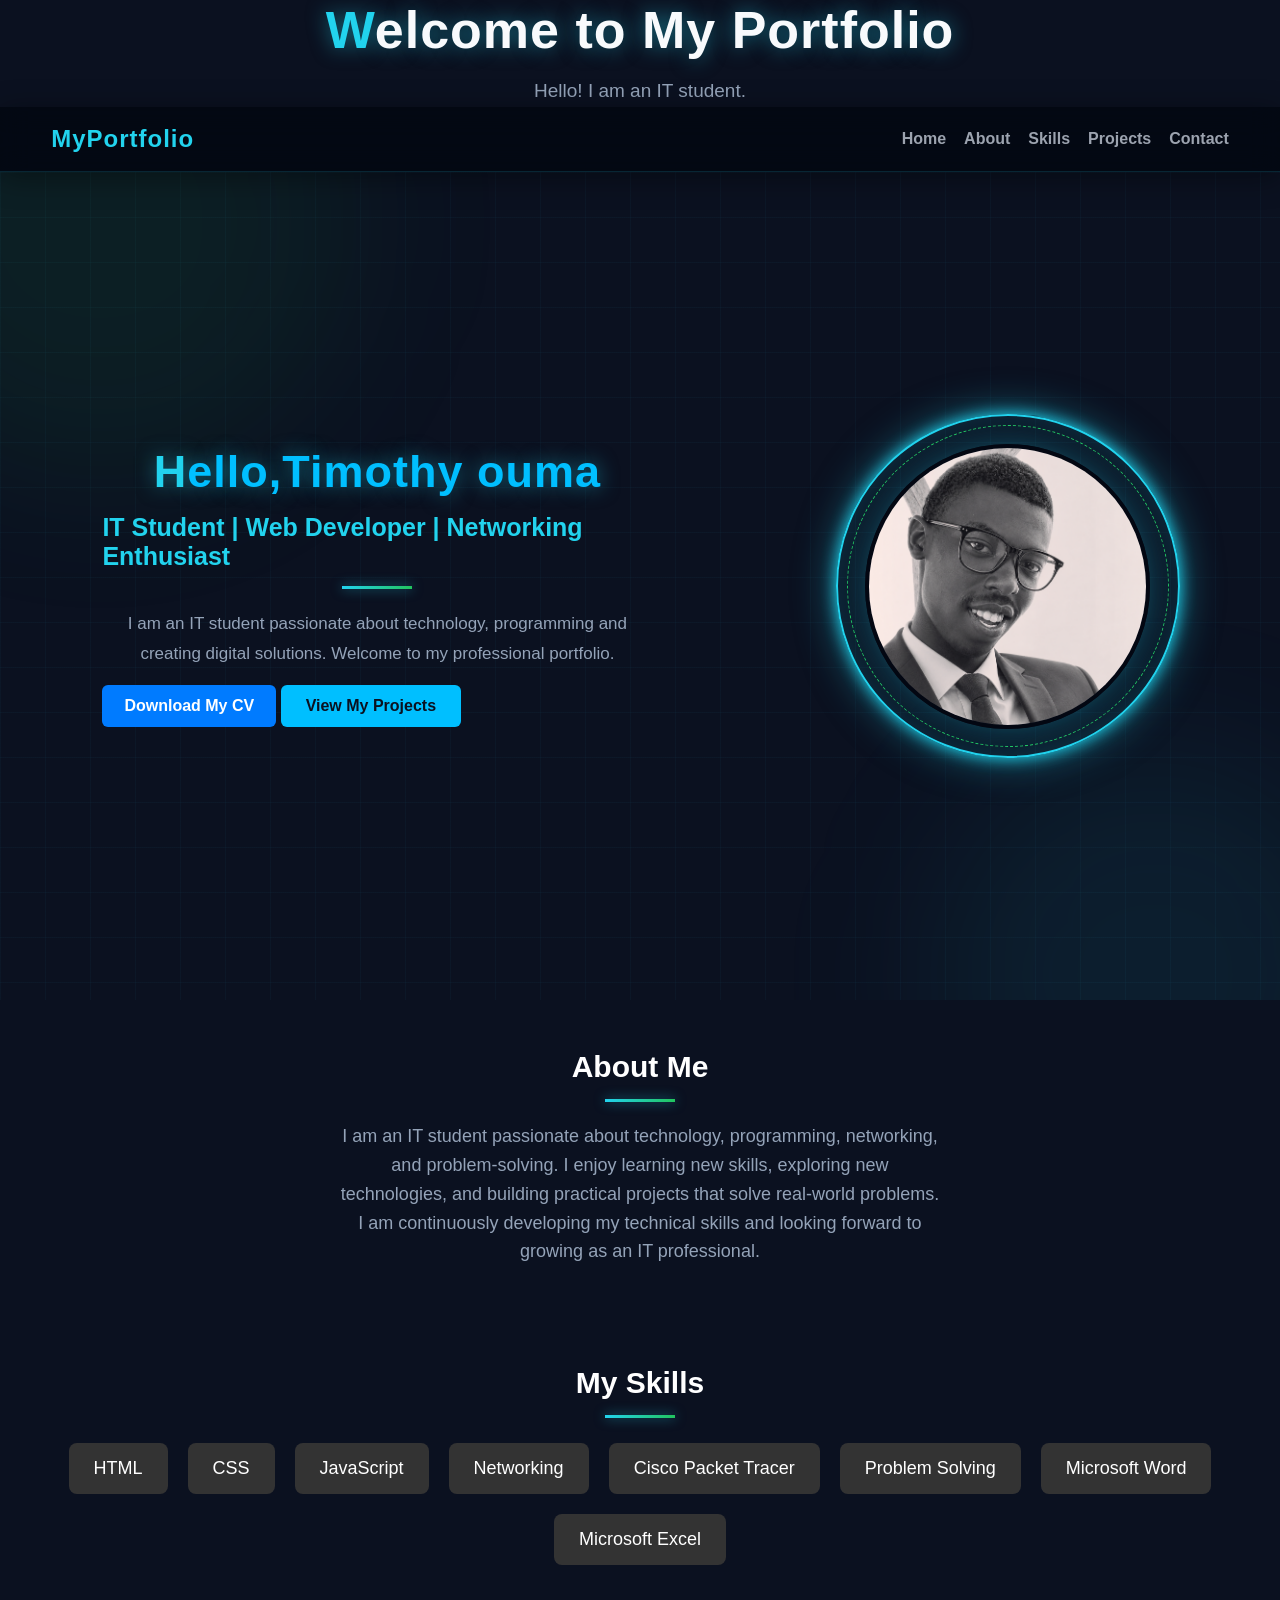
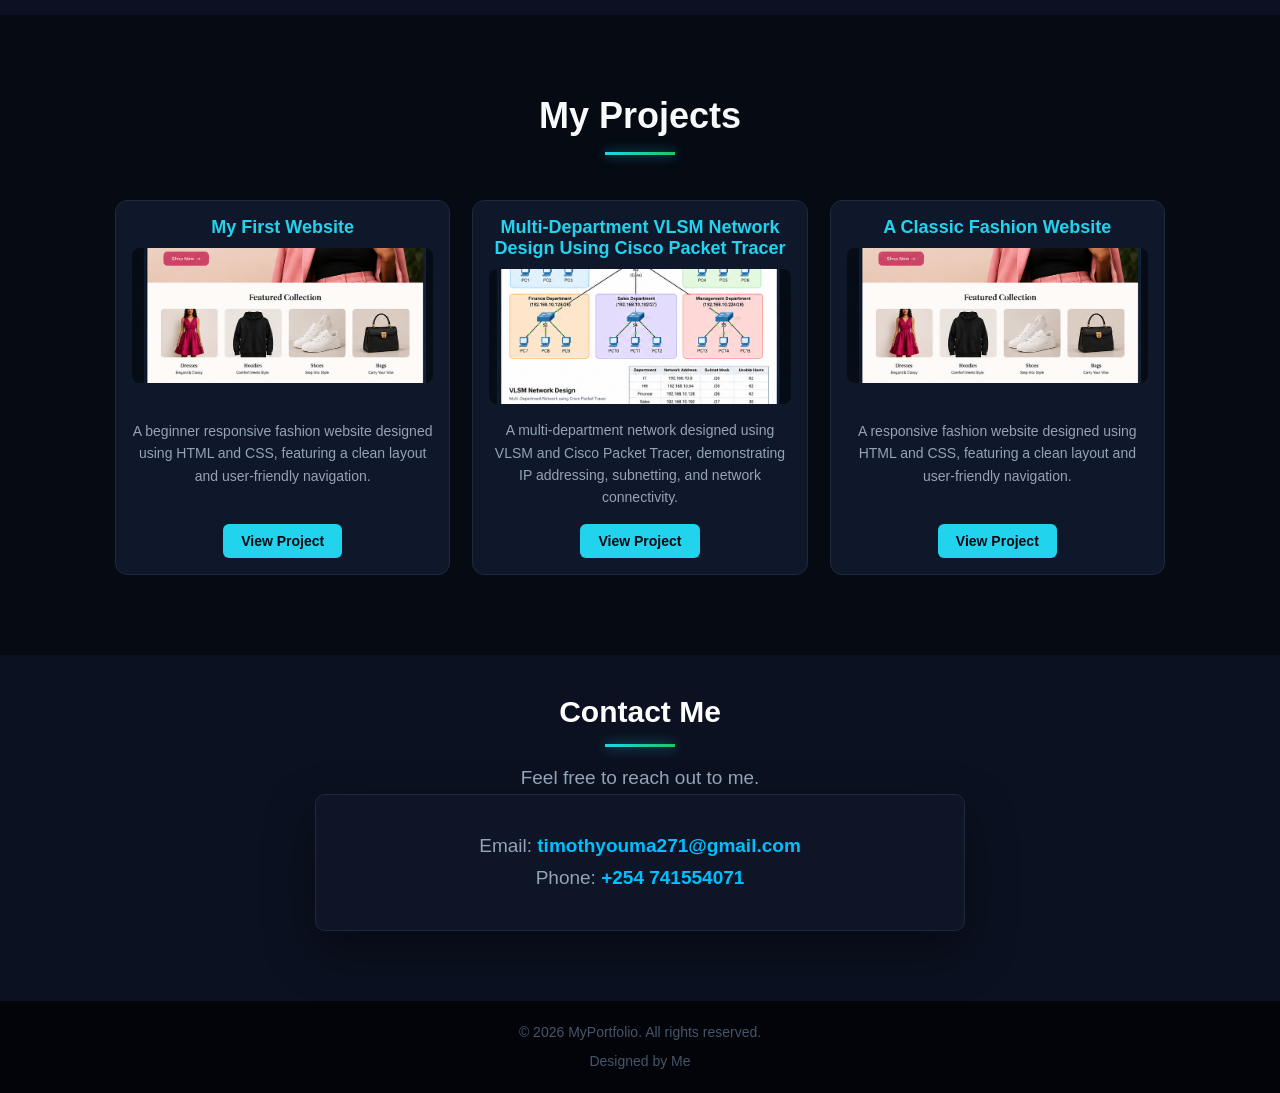
==== index.html @ 2b0a274b "Initial portfolio website" ====
<!DOCTYPE html>
<html lang="en">
<head>
    <meta charset="UTF-8">
    <meta name="viewport" content="width=device-width, initial-scale=1.0">
    <title>My IT Portfolio</title>
    <link rel="stylesheet" href="style.css">
</head>
<body>

    <h1>Welcome to My Portfolio</h1>
    <p>Hello! I am an IT student.</p>
   <body>
    <nav>
    <h2 class="logo">MyPortfolio</h2>


    <ul>
        <li><a href="#home">Home</a></li>
        <li><a href="#about">About</a></li>
        <li><a href="#skills">Skills</a></li>
        <li><a href="#projects">Projects</a></li>
        <li><a href="#contact">Contact</a></li>

    </ul>
</nav>
    <!-- Hero Section -->
    <section class="hero">
        <!-- Introduction -->
        <div class="hero-content">
            <h1>Hello,Timothy ouma </h1>
            <h2>IT Student | Web Developer | Networking Enthusiast </h2>
        
            <p>
                I am an IT student passionate about technology,
                programming and creating digital solutions.
                Welcome to my professional portfolio.
            </p>
            <a href="documents/my-cv.pdf.pdf" download="Timothy-Ouma-CV.pdf" class="cv-button"target="_blank">
    Download My CV
</a>
            <a href="#projects" class="btn">
                View My Projects
            </a>
        </div>
        <!-- Profile Photo -->
        <div class="hero-image">
            <img src="images\file_00000000b02472439d259e1b791b7299.png" alt="My Profile Photo">
        </div>
    </section>
<section id="about">
    <h2>About Me</h2>
    <p>
        I am an IT student passionate about technology, programming,
    networking, and problem-solving. I enjoy learning new skills,
    exploring new technologies, and building practical projects
    that solve real-world problems. I am continuously developing
    my technical skills and looking forward to growing as an IT professional. 
    </p>
</section>
<section id="skills">
    <h2>My Skills</h2>
    <div class="skills-container">
        <div class="skill">HTML</div>
        <div class="skill">CSS</div>
        <div class="skill">JavaScript</div>
        <div class="skill">Networking</div>
        <div class="skill">Cisco Packet Tracer</div>
        <div class="skill">Problem Solving</div>
        <div class="skill">Microsoft Word</div>
        <div class="skill">Microsoft Excel</div>
        
    </div>
</section>
<section id="projects">

    <h2>My Projects</h2>

    <div class="projects-container">

        <!-- Project 1 -->
        <div class="project-card">

            <h3>My First Website</h3>

            <img src="images\fashion_website_thumbnail.png"
                 alt="Fashion Website">

            <p>
                A beginner responsive fashion website designed using HTML
                and CSS, featuring a clean layout and user-friendly navigation.
            </p>

            <a href="fashion.html"
               class="project-button"
               target="_blank">
                View Project
            </a>

        </div>


        <!-- Project 2 -->
        <div class="project-card">

            <h3>Multi-Department VLSM Network Design Using Cisco Packet Tracer</h3>

            <img src="images\vlsm_network_thumbnail.png"
                 alt="VLSM Network Design">

            <p>
                A multi-department network designed using VLSM and Cisco
                Packet Tracer, demonstrating IP addressing, subnetting,
                and network connectivity.
            </p>

            <a href="projects\VLSM Network Design.pdf"
               class="project-button"
               target="_blank">
                View Project
            </a>

        </div>


        <!-- Project 3 -->
        <div class="project-card">

            <h3>A Classic Fashion Website</h3>

            <img src="images\fashion_website_thumbnail.png"
                 alt="Classic Fashion Website">

            <p>
                A responsive fashion website designed using HTML and CSS,
                featuring a clean layout and user-friendly navigation.
            </p>

            <a href="projects\fashion renovated.html"
               class="project-button"
               target="_blank">
                View Project
            </a>

        </div>

    </div>

</section>
<section id="contact">
    <h2>Contact Me</h2>
    <p>Feel free to reach out to me.</p>    
<div class="contact-info">
    <p>
        Email:
        <a href="mailto:timothyouma271@gmail.com">
            timothyouma271@gmail.com
        </a>
    </p>
    <p>
        Phone:
        <a href="tel:+254741554071">
            +254 741554071
        </a>
    </p>
</div>
</section>
<footer>
    <p>&copy; 2026 MyPortfolio. All rights reserved.</p>
    <p>Designed by Me</p>
</footer>
</body>
<script src="script.js"> 
</script>
</html>
---- style.css ----
* {
    margin: 0;
    padding: 0;
    box-sizing: border-box;
    scroll-behavior: smooth;
}
body {
    background-color: #0b1120;
    color: white;
    font-family: Arial, sans-serif;
    margin: 0;
}
h1 {
    font-size: 52px;
    color: #f8fafc;
    text-align: center;
    margin-bottom: 15px;
    letter-spacing: 1px;
    text-shadow: 0 0 20px rgba(34, 211, 238, 0.5);
}

h1::first-letter {
    color: #22d3ee;
}

p {
    font-size: 19px;
    color: #94a3b8;
    text-align: center;
    margin: auto;
    line-height: 1.7;
}
/*section*/
.section {
    padding:
        110px 8%;
}


.section h2 {
    text-align: center;

    font-size: 38px;

    color: #f8fafc;

    margin-bottom: 55px;

    letter-spacing: 1px;
}


/* Neon line underneath section titles */

section h2::after {
    content: "";

    display: block;

    width: 70px;

    height: 3px;

    margin:
        15px auto 0;

    background:
        linear-gradient(
            90deg,
            #22d3ee,
            #22c55e
        );

    box-shadow:
        0 0 12px
        rgba(34, 211, 238, 0.6);
}
#home,
#about,
#skills,
#projects,
#contact {
    scroll-margin-top: 100px;
}

/* Hero section layout */
.hero {
    min-height: 92vh;

    padding: 80px 8%;

    display: flex;

    justify-content: space-between;

    align-items: center;

    gap: 70px;

    position: relative;

    overflow: hidden;

    background-image:

        linear-gradient(
            rgba(34, 211, 238, 0.035) 1px,
            transparent 1px
        ),

        linear-gradient(
            90deg,
            rgba(34, 211, 238, 0.035) 1px,
            transparent 1px
        );

    background-size: 45px 45px;
}

   .hero::before {
    content: "";

    position: absolute;

    width: 500px;

    height: 500px;

    border-radius: 50%;

    background:
        rgba(34, 197, 94, 0.08);

    filter: blur(80px);

    top: -200px;

    left: -150px;
}
.hero::after {
    content: "";

    position: absolute;

    width: 450px;

    height: 450px;

    border-radius: 50%;

    background:
        rgba(34, 211, 238, 0.07);

    filter: blur(80px);

    bottom: -200px;

    right: -100px;
}


/* Introduction */
.hero-content {
    max-width: 550px;
    position:relative;
    z-index: 2;

    animation:
        terminalEntry 1s ease;
}

/* Main heading */
.hero-content h1 {
    font-size: 45px;
    color: #00bfff;
}

/* Subheading */
.hero-content h2 {
     color: #22d3ee;
    font-size: 25px;
    margin-bottom: 20px;
}

/* Paragraph */
.hero-content p {
    font-size: 17px;
    line-height: 1.8;
    color:  #94a3b8;;
}

/* Projects button */
.btn {
    display: inline-block;
    background-color: #00bfff;
    color: #0b1120;
    padding: 12px 25px;
    text-decoration: none;
    border-radius: 6px;
    margin-top: 15px;
    font-weight: bold;
}

/* Button hover effect */
.btn:hover {
    background-color: white;
}

/* Photo container */

.hero-image {

    position: relative;

    width: 340px;

    height: 340px;

    display: flex;

    justify-content: center;

    align-items: center;

    z-index: 2;

    animation:
        cyberFloat 4s ease-in-out infinite;
}



.hero-image::before {
    content: "";

    position: absolute;

    width: 340px;

    height: 340px;

    border-radius: 50%;

    border:
        2px solid #22d3ee;

    box-shadow:

        0 0 15px #22d3ee,

        0 0 40px
        rgba(34, 211, 238, 0.5),

        inset 0 0 30px
        rgba(34, 211, 238, 0.2);

    animation:
        neonPulse 3s ease-in-out infinite;
}


/* Rotating green ring */

.hero-image::after {
    content: "";

    position: absolute;

    width: 320px;

    height: 320px;

    border-radius: 50%;

    border:
        1px dashed #22c55e;

    animation:
        rotateCyber 12s linear infinite;
}
.hero-image img {

    width: 285px;

    height: 285px;

    object-fit: cover;

    border-radius: 50%;

    position: relative;

    z-index: 3;

    border:
        4px solid #030712;

    box-shadow:

        0 0 30px
        rgba(34, 211, 238, 0.35);
}
#about {
    padding: 50px;
    text-align: center;
    color: white;
}

#about h2 {
    font-size: 30px;
    margin-bottom: 20px;
}

#about p {
    font-size: 18px;
    line-height: 1.6;
    max-width: 600px;
    margin: auto;
}
/* Skills Section */
#skills {
    padding: 50px;
    text-align: center;
    color: white;
}
#skills h2 {
    font-size: 30px;
    margin-bottom: 25px;
}
.skills-container {
    display: flex;
    justify-content: center;
    gap: 20px;
    flex-wrap: wrap;
}
.skill {
    background-color: #333;
    padding: 15px 25px;
    border-radius: 8px;
    font-size: 18px;
    transition: transform 0.3s ease, box-shadow 0.3s ease;
cursor: pointer;
}
.skill:hover {
    transform: translateY(-5px) scale(1.05);
    box-shadow: 0 6px 15px rgba(0, 0, 0, 0.2);
}
/* Projects Section */
/* =========================
   PROJECTS SECTION
========================= */

#projects {
    padding: 80px 5%;
    text-align: center;
    color: white;
    background: #050a13;
}

#projects h2 {
    font-size: 36px;
    margin-bottom: 45px;
    color: #f8fafc;
}

/* THREE CARDS ON ONE LINE */
.projects-container {
    width: 100%;
    max-width: 1050px;
    margin: 0 auto;

    display: grid;
    grid-template-columns: repeat(3, minmax(0, 1fr));
    gap: 22px;
}

/* =========================
   PROJECT CARD
========================= */

.project-card {
    width: 100%;
    background: #0f172a;

    border: 1px solid #1e293b;
    border-radius: 12px;

    padding: 16px;

    display: flex;
    flex-direction: column;

    min-height: 330px;

    transition: 0.3s ease;
}

/* Hover effect */

.project-card:hover {
    transform: translateY(-8px);

    border-color: #22d3ee;

    box-shadow:
        0 10px 30px rgba(0, 0, 0, 0.5),
        0 0 20px rgba(34, 211, 238, 0.15);
}

/* =========================
   PROJECT IMAGE
========================= */

.project-card img {
    width: 100%;
    height: 135px;

    object-fit: cover;

    border-radius: 8px;

    margin-bottom: 15px;

    transition: 0.4s ease;
}

.project-card:hover img {
    transform: scale(1.03);
}

/* =========================
   PROJECT TITLE
========================= */

.project-card h3 {
    font-size: 18px;
    color: #22d3ee;

    margin-bottom: 10px;
}

/* =========================
   PROJECT DESCRIPTION
========================= */

.project-card p {
    color: #94a3b8;

    font-size: 14px;
    line-height: 1.6;

    margin-bottom: 15px;
}

/* =========================
   PROJECT BUTTON
========================= */

.project-card .project-button {
    margin-top: auto;

    align-self: center;

    padding: 9px 18px;

    background: #22d3ee;
    color: #030712;

    border-radius: 6px;

    text-decoration: none;

    font-size: 14px;
    font-weight: 700;

    transition: 0.3s ease;
}

.project-card .project-button:hover {
    background: #67e8f9;

    transform: translateY(-3px);

    box-shadow: 0 0 18px rgba(34, 211, 238, 0.4);
}

/* Navigation bar */
nav {
    position: sticky;
    top: 0;
    z-index: 1000;
    width: 100%;
    padding: 18px 4%;

    display: flex;
    justify-content: space-between;
    align-items: center;

    background: rgba(3, 7, 18, 0.88);
    backdrop-filter: blur(14px);
    border-bottom: 1px solid rgba(34, 211, 238, 0.15);
    box-shadow: 0 5px 30px rgba(0, 0, 0, 0.4);
}
.logo {
     font-size: 24px;

    font-weight: 800;

    letter-spacing: 1px;

    color: #22d3ee;
}
nav ul {
    display: flex;
    list-style: none;
    gap: 18px;
    margin: 0;
    padding: 0;
    flex-wrap: wrap;
}
nav ul li a {
    position: relative;

    color: #9ca3af;

    text-decoration: none;

    font-weight: 600;

    transition: 0.3s ease;
    white-space: nowrap;
}
nav ul li a:hover {
    color: #22d3ee;

    text-shadow:
        0 0 10px rgba(34, 211, 238, 0.5);
            
}
nav ul li a::after {
    content: "";

    position: absolute;

    left: 50%;

    bottom: -8px;

    width: 0;

    height: 2px;

    background: #22d3ee;

    transform: translateX(-50%);

    box-shadow:
        0 0 10px #22d3ee;

    transition: 0.3s ease;
}


nav ul li a:hover::after {
    width: 100%;
}

/* Contact Section */
#contact {
    padding: 40px 20px;
    text-align: center;
    color: white;
}

#contact h2 {
    font-size: 30px;
    margin-bottom: 15px;
}
.contact-info a {
    color: #00bfff;
    text-decoration: none;
    font-weight: 600;

    transition: 0.3s ease;
}
.contact-info {
    max-width: 650px;

    margin: auto;

    padding: 35px;

    background:
        rgba(15, 23, 42, 0.75);

    border:
        1px solid #1e293b;

    border-radius: 10px;

    box-shadow:
        0 20px 50px
        rgba(0, 0, 0, 0.4);
}


.contact-info a:hover {
    text-decoration: underline;
}
/* Footer */
footer {
    background-color:  #02040a;
    color: white;
    text-align: center;
    padding: 15px;
    margin-top: 30px;
}

footer p {
    margin: 5px;
    font-size: 14px;
    color: #475569;
}

/* TABLETS */
@media screen and (max-width: 768px) {

    /* Hero section */
    #home {
        flex-direction: column;
        text-align: center;
        padding: 40px 20px;
    }

    /* Project cards */
    .projects-container {
        flex-wrap: wrap;
        justify-content: center;
    }

    /* Sections */
    #about,
    #skills,
    #projects {
        padding: 35px 20px;
    }

}

/* PHONES */
@media screen and (max-width: 480px) {

    /* Navigation */
    nav {
        padding: 10px;
    }

    nav ul {
        gap: 10px;
        flex-wrap: wrap;
        justify-content: center;
    }

    nav ul li a {
        font-size: 13px;
    }

    /* Logo */
    .logo {
        font-size: 20px;
    }

    /* Hero image */
    #home img {
        width: 160px;
        height: 160px;
    }

    /* Headings */
    h2 {
        font-size: 24px;
    }

    /* Project cards */
    .projects-container {
        flex-direction: column;
        align-items: center;
    }

    .project-card {
        width: 100%;
        max-width: 320px;
    }

    /* Skills */
    .skills-container {
        gap: 10px;
    }

    .skill {
        font-size: 14px;
        padding: 10px 15px;
    }

    /* Section spacing */
    #about,
    #skills,
    #projects,
    #contact {
        padding: 30px 15px;
    }
    .project-card img {
    height: 160px;
}
}
#contactBtn {
    background-color: #00bfff;
    color: white;
    padding: 12px 25px;
    border: none;
    border-radius: 5px;
    font-size: 16px;
    cursor: pointer;
}

#contactBtn:hover {
    background-color: #008ecc;
}
.cv-button {
    display: inline-block;
    margin-top: 15px;
    padding: 12px 22px;
    background-color: #007bff;
    color: white;
    text-decoration: none;
    border-radius: 6px;
    font-weight: bold;
    transition: 0.3s;
}

.cv-button:hover {
    background-color: #0056b3;
    transform: translateY(-2px);
}
.project-button {
    display: inline-block;
    margin-top: 10px;
    padding: 8px 16px;
    background-color: #007bff;
    color: white;
    text-decoration: none;
    border-radius: 5px;
    font-weight: bold;
}

.project-button:hover {
    background-color: #0056b3;
}

/* Hero entrance */

@keyframes terminalEntry {

    from {
        opacity: 0;

        transform:
            translateX(-50px);
    }

    to {
        opacity: 1;

        transform:
            translateX(0);
    }
}


/* Floating profile */

@keyframes cyberFloat {

    0%,
    100% {
        transform:
            translateY(0);
    }

    50% {
        transform:
            translateY(-18px);
    }
}


/* Glowing ring pulse */

@keyframes neonPulse {

    0%,
    100% {
        box-shadow:

            0 0 15px #eedd22,

            0 0 40px
            rgba(34, 211, 238, 0.35);
    }

    50% {
        box-shadow:

            0 0 25px #22d3ee,

            0 0 65px
            rgba(34, 211, 238, 0.55);
    }
}


/* Rotating green ring */

@keyframes rotateCyber {

    from {
        transform:
            rotate(0deg);
    }

    to {
        transform:
            rotate(360deg);
    }
}
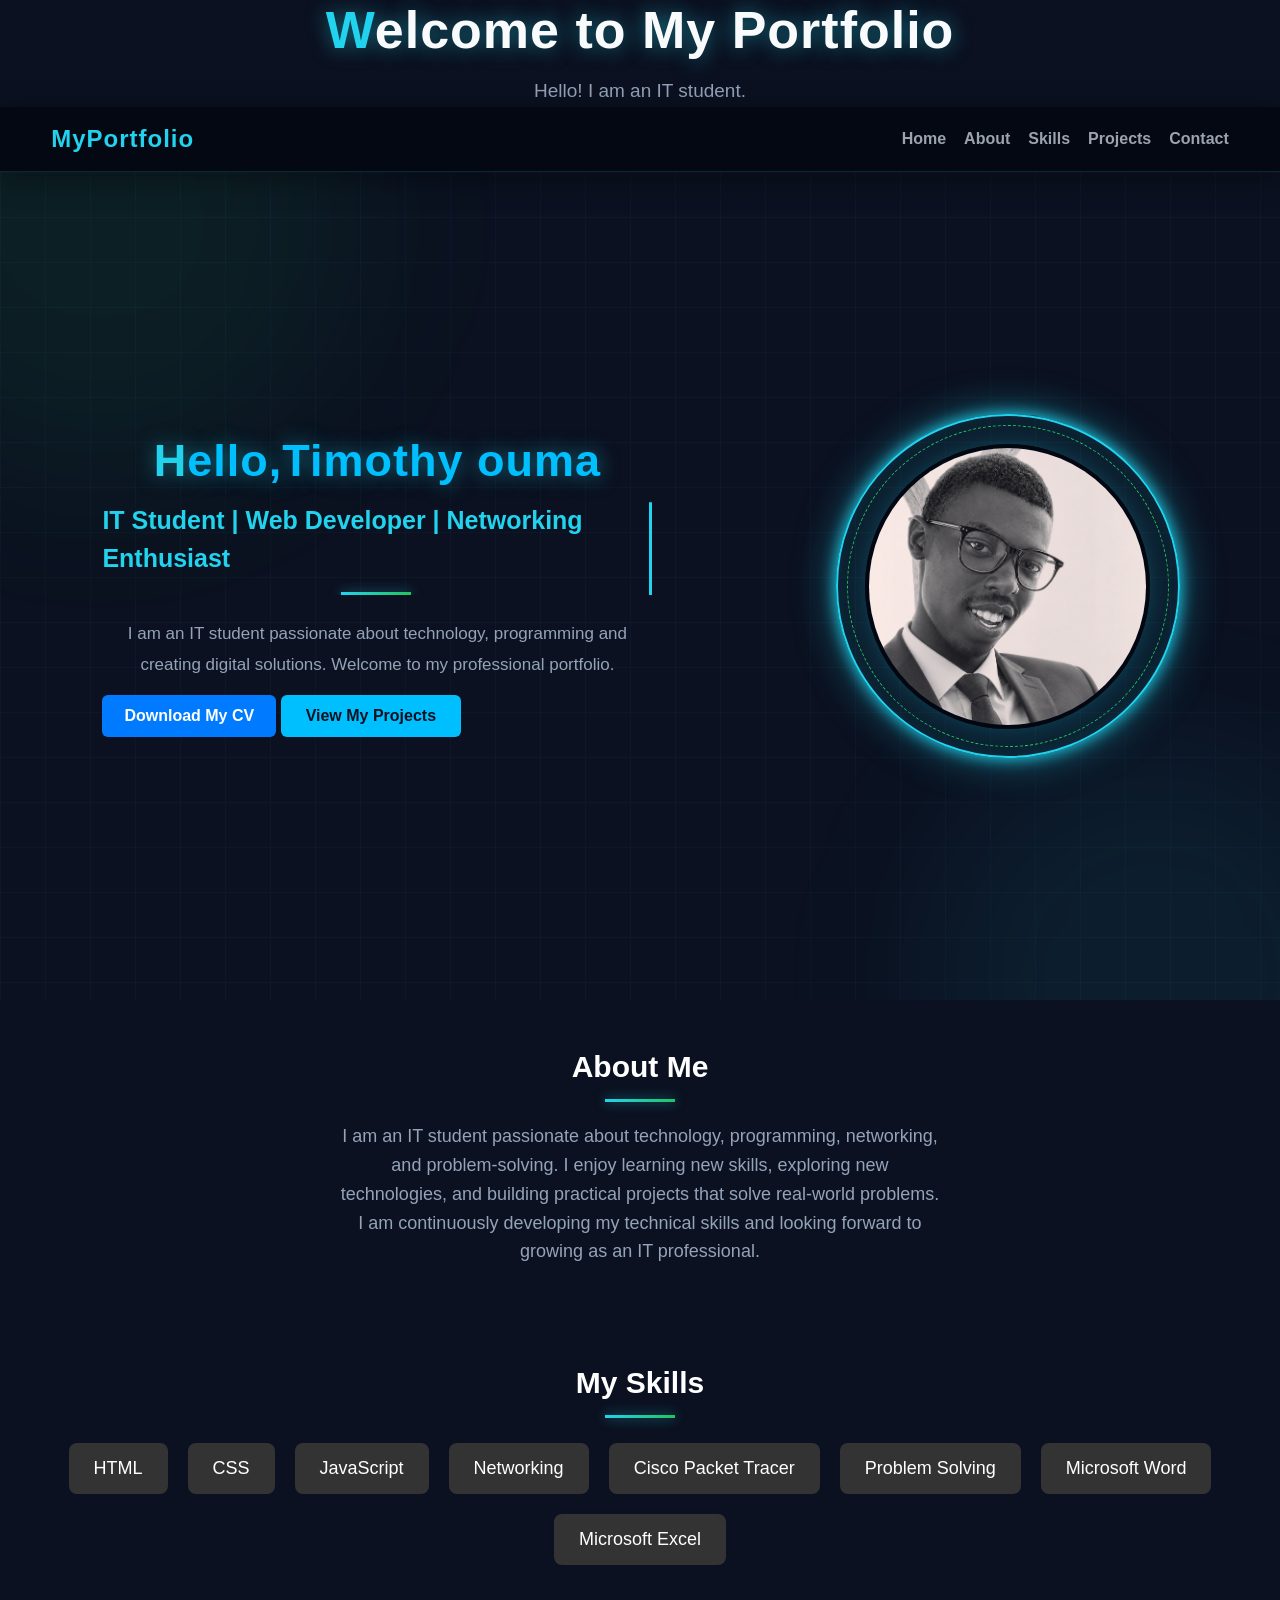
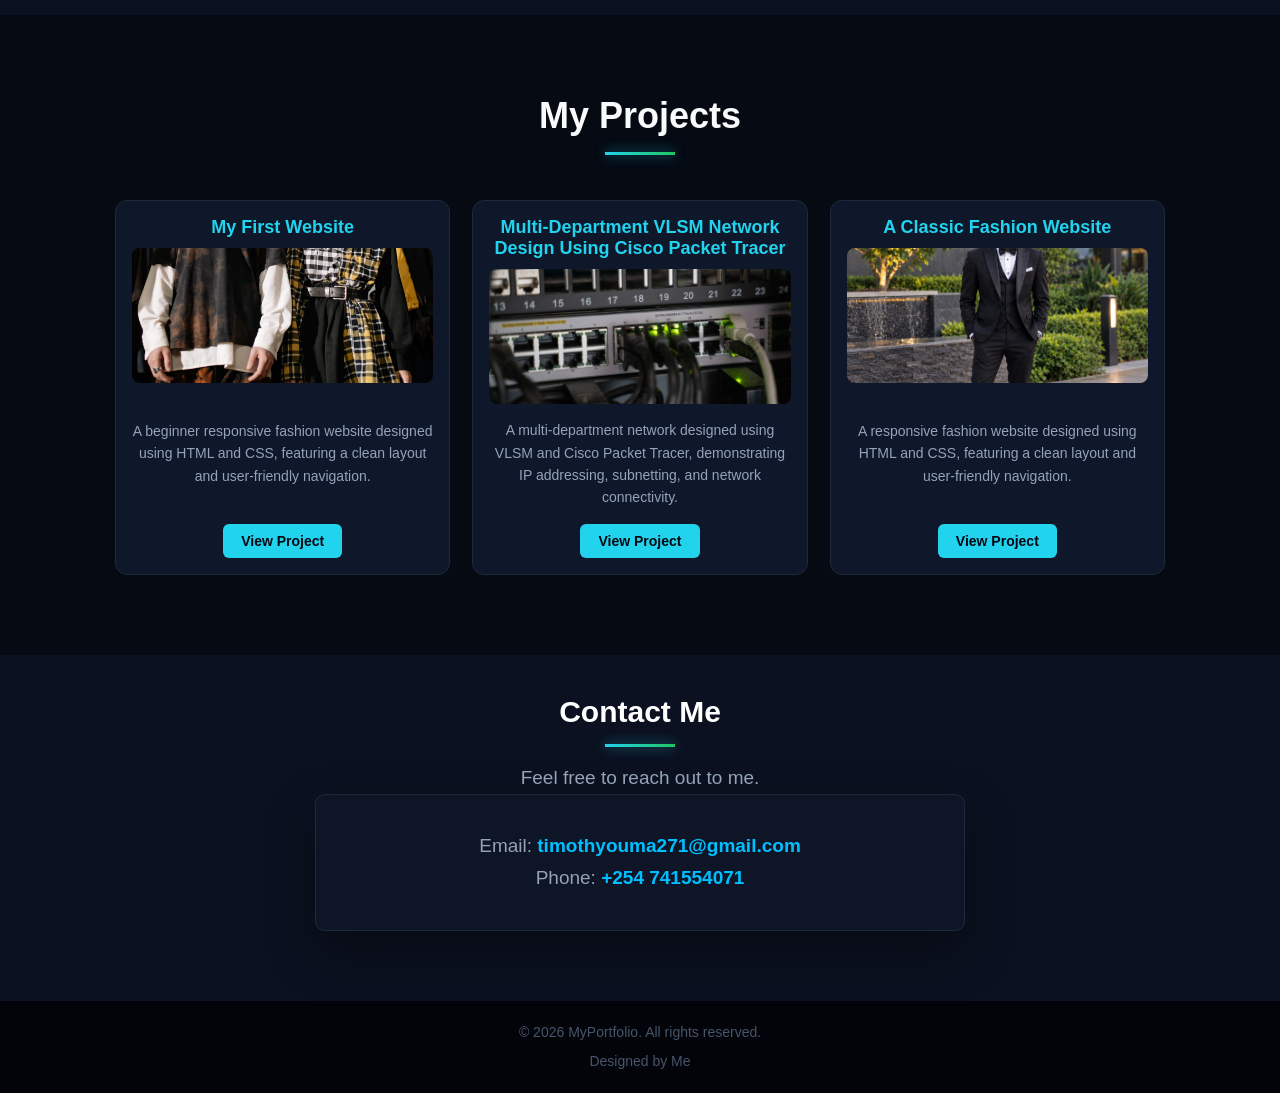
==== commit a1b0f3a9: "Update portfolio" ====
--- a/index.html
+++ b/index.html
@@ -29,14 +29,14 @@
         <!-- Introduction -->
         <div class="hero-content">
             <h1>Hello,Timothy ouma </h1>
-            <h2>IT Student | Web Developer | Networking Enthusiast </h2>
+            <h2 class="typing-text">IT Student | Web Developer | Networking Enthusiast </h2>
         
             <p>
                 I am an IT student passionate about technology,
                 programming and creating digital solutions.
                 Welcome to my professional portfolio.
             </p>
-            <a href="documents/my-cv.pdf.pdf" download="Timothy-Ouma-CV.pdf" class="cv-button"target="_blank">
+            <a href="documents\my-cv.pdf" download="Timothy-Ouma-CV.pdf" class="cv-button"target="_blank">
     Download My CV
 </a>
             <a href="#projects" class="btn">
@@ -83,7 +83,7 @@
 
             <h3>My First Website</h3>
 
-            <img src="images\fashion_website_thumbnail.png"
+            <img src="images\fashion  p.jpeg"
                  alt="Fashion Website">
 
             <p>
@@ -105,7 +105,7 @@
 
             <h3>Multi-Department VLSM Network Design Using Cisco Packet Tracer</h3>
 
-            <img src="images\vlsm_network_thumbnail.png"
+            <img src="images\nertwoking .jpeg"
                  alt="VLSM Network Design">
 
             <p>
@@ -128,7 +128,7 @@
 
             <h3>A Classic Fashion Website</h3>
 
-            <img src="images\fashion_website_thumbnail.png"
+            <img src="images\tim tuxedo.png"
                  alt="Classic Fashion Website">
 
             <p>
--- a/style.css
+++ b/style.css
@@ -621,97 +621,415 @@
     font-size: 14px;
     color: #475569;
 }
-
-/* TABLETS */
-@media screen and (max-width: 768px) {
-
-    /* Hero section */
-    #home {
+/* =====================================================
+   TABLET RESPONSIVE DESIGN
+   Screens: 769px - 1024px
+   ===================================================== */
+
+@media (max-width: 1024px) {
+
+    /* NAVIGATION */
+    nav {
+        padding: 16px 5%;
+    }
+
+    nav ul {
+        gap: 20px;
+    }
+
+    nav ul li a {
+        font-size: 15px;
+    }
+
+    /* HERO */
+    .hero {
+        padding: 70px 5%;
+        gap: 40px;
+    }
+
+    .hero-content {
+        max-width: 560px;
+    }
+
+    .hero-content h1 {
+        font-size: clamp(40px, 6vw, 60px);
+    }
+
+    .hero-content h2 {
+        font-size: 19px;
+    }
+
+    .hero-content p {
+        font-size: 17px;
+    }
+
+    /* PROFILE IMAGE */
+    .hero-image {
+        width: 300px;
+        height: 300px;
+        flex-shrink: 0;
+    }
+
+    .hero-image::before {
+        width: 300px;
+        height: 300px;
+    }
+
+    .hero-image::after {
+        width: 280px;
+        height: 280px;
+    }
+
+    .hero-image img {
+        width: 250px;
+        height: 250px;
+    }
+
+    /* GENERAL SECTIONS */
+    section {
+        padding: 90px 5%;
+    }
+
+    section h2 {
+        font-size: 34px;
+    }
+
+    /* SKILLS */
+    .skills-container {
+        grid-template-columns: repeat(2, 1fr);
+        gap: 18px;
+    }
+
+    /* PROJECTS */
+    .projects-container {
+        grid-template-columns: repeat(2, minmax(0, 1fr));
+        gap: 20px;
+    }
+
+    .project-card {
+        min-height: 330px;
+    }
+
+    /* CONTACT */
+    .contact-info {
+        max-width: 600px;
+    }
+}
+
+
+/* 
+   MOBILE RESPONSIVE DESIGN
+   Screens: 768px and below
+   */
+
+@media (max-width: 768px) {
+
+    /* NAVIGATION */
+    nav {
+        position: sticky;
+        top: 0;
+        padding: 15px 5%;
         flex-direction: column;
+        gap: 12px;
+    }
+
+    .logo {
+        font-size: 23px;
+    }
+
+    nav ul {
+        width: 100%;
+        justify-content: center;
+        flex-wrap: wrap;
+        gap: 12px 18px;
+    }
+
+    nav ul li a {
+        font-size: 14px;
+        white-space: nowrap;
+    }
+
+    nav ul li a::after {
+        bottom: -5px;
+    }
+
+
+    /* HERO */
+    .hero {
+        min-height: auto;
+        padding: 70px 5% 80px;
+        flex-direction: column-reverse;
         text-align: center;
-        padding: 40px 20px;
-    }
-
-    /* Project cards */
+        gap: 50px;
+    }
+
+    .hero-content {
+        max-width: 100%;
+    }
+
+    .hero-content h1 {
+        font-size: clamp(38px, 10vw, 52px);
+        letter-spacing: -1px;
+    }
+
+    .hero-content h2 {
+        font-size: 18px;
+    }
+
+    .hero-content p {
+        max-width: 650px;
+        margin-left: auto;
+        margin-right: auto;
+        font-size: 16px;
+    }
+
+
+    /* PROFILE IMAGE */
+    .hero-image {
+        width: 270px;
+        height: 270px;
+    }
+
+    .hero-image::before {
+        width: 270px;
+        height: 270px;
+    }
+
+    .hero-image::after {
+        width: 250px;
+        height: 250px;
+    }
+
+    .hero-image img {
+        width: 225px;
+        height: 225px;
+    }
+
+
+    /* BUTTONS */
+    .btn,
+    .cv-button,
+    .project-button {
+        margin-right: 5px;
+        margin-left: 5px;
+    }
+
+
+    /* SECTIONS */
+    section {
+        padding: 80px 5%;
+    }
+
+    section h2 {
+        font-size: 32px;
+        margin-bottom: 40px;
+    }
+
+
+    /* ABOUT */
+    #about p {
+        font-size: 16px;
+    }
+
+
+    /* SKILLS */
+    .skills-container {
+        grid-template-columns: repeat(2, 1fr);
+        gap: 15px;
+    }
+
+    .skill {
+        padding: 22px 15px;
+        font-size: 15px;
+    }
+
+
+    /* PROJECTS */
+    #projects {
+        padding: 80px 5%;
+    }
+
     .projects-container {
-        flex-wrap: wrap;
-        justify-content: center;
-    }
-
-    /* Sections */
-    #about,
-    #skills,
-    #projects {
-        padding: 35px 20px;
-    }
-
-}
-
-/* PHONES */
-@media screen and (max-width: 480px) {
-
-    /* Navigation */
+        grid-template-columns: 1fr;
+        gap: 20px;
+        max-width: 500px;
+    }
+
+    .project-card {
+        min-height: 0;
+        padding: 16px;
+    }
+
+    .project-card img {
+        height: 180px;
+    }
+
+
+    /* CONTACT */
+    .contact-info {
+        padding: 25px 18px;
+    }
+
+    .contact-info p {
+        margin: 12px 5px;
+        word-break: break-word;
+    }
+
+
+    /* FOOTER */
+    footer {
+        padding: 30px 15px;
+    }
+}
+
+
+/* 
+   SMALL PHONES
+   Screens: 480px and below
+    */
+
+@media (max-width: 480px) {
+
+    /* NAVIGATION */
     nav {
-        padding: 10px;
+        padding: 14px 4%;
+    }
+
+    .logo {
+        font-size: 21px;
     }
 
     nav ul {
-        gap: 10px;
-        flex-wrap: wrap;
-        justify-content: center;
+        gap: 10px 14px;
     }
 
     nav ul li a {
         font-size: 13px;
     }
 
-    /* Logo */
-    .logo {
-        font-size: 20px;
-    }
-
-    /* Hero image */
-    #home img {
-        width: 160px;
-        height: 160px;
-    }
-
-    /* Headings */
-    h2 {
-        font-size: 24px;
-    }
-
-    /* Project cards */
+
+    /* HERO */
+    .hero {
+        padding: 60px 5% 70px;
+        gap: 40px;
+    }
+
+    .hero-content h1 {
+        font-size: 34px;
+    }
+
+    .hero-content h2 {
+        font-size: 16px;
+        line-height: 1.5;
+    }
+
+    .hero-content p {
+        font-size: 15px;
+        line-height: 1.7;
+    }
+
+
+    /* PROFILE IMAGE */
+    .hero-image {
+        width: 220px;
+        height: 220px;
+    }
+
+    .hero-image::before {
+        width: 220px;
+        height: 220px;
+    }
+
+    .hero-image::after {
+        width: 205px;
+        height: 205px;
+    }
+
+    .hero-image img {
+        width: 185px;
+        height: 185px;
+    }
+
+
+    /* BUTTONS */
+    .btn,
+    .cv-button {
+        width: 100%;
+        margin: 6px 0;
+        text-align: center;
+    }
+
+
+    /* SECTIONS */
+    section {
+        padding: 70px 5%;
+    }
+
+    section h2 {
+        font-size: 28px;
+        margin-bottom: 35px;
+    }
+
+
+    /* SKILLS */
+    .skills-container {
+        grid-template-columns: 1fr;
+        gap: 14px;
+    }
+
+    .skill {
+        padding: 20px 15px;
+    }
+
+
+    /* PROJECTS */
+    #projects {
+        padding: 70px 5%;
+    }
+
     .projects-container {
-        flex-direction: column;
-        align-items: center;
+        grid-template-columns: 1fr;
+        width: 100%;
     }
 
     .project-card {
         width: 100%;
-        max-width: 320px;
-    }
-
-    /* Skills */
-    .skills-container {
-        gap: 10px;
-    }
-
-    .skill {
+        padding: 15px;
+    }
+
+    .project-card img {
+        height: 170px;
+    }
+
+    .project-card h3 {
+        font-size: 17px;
+    }
+
+    .project-card p {
+        font-size: 13px;
+    }
+
+    .project-card .project-button {
+        width: 100%;
+        margin: 5px 0 0;
+        text-align: center;
+    }
+
+
+    /* CONTACT */
+    .contact-info {
+        padding: 22px 14px;
+    }
+
+    .contact-info p {
         font-size: 14px;
-        padding: 10px 15px;
-    }
-
-    /* Section spacing */
-    #about,
-    #skills,
-    #projects,
-    #contact {
-        padding: 30px 15px;
-    }
-    .project-card img {
-    height: 160px;
-}
+    }
+
+
+    /* FOOTER */
+    footer p {
+        font-size: 13px;
+    }
 }
 #contactBtn {
     background-color: #00bfff;
@@ -834,3 +1152,95 @@
     }
 }
 
+   /* RESPONSIVE TYPING EFFECT */
+   
+
+.typing-text {
+    display: inline-block;
+    color: #22d3ee;
+    font-size: 25px;
+    font-weight: 600;
+    line-height: 1.5;
+
+    overflow: hidden;
+
+    border-right: 3px solid #22d3ee;
+
+    /* Typing animation */
+    animation:
+        typing 5s steps(52, end) forwards,
+        cursorBlink 0.7s step-end infinite;
+}
+   /* DESKTOP TYPING */
+@keyframes typing {
+
+    from {
+        clip-path: inset(0 100% 0 0);
+    }
+
+    to {
+        clip-path: inset(0 0 0 0);
+    }
+}
+
+
+/* Blinking cursor */
+@keyframes cursorBlink {
+
+    50% {
+        border-color: transparent;
+    }
+}
+
+
+
+   /*TABLET */
+@media (max-width: 768px) {
+
+    .typing-text {
+        font-size: 20px;
+        max-width: 100%;
+        white-space: normal;
+        text-align: center;
+    }
+
+}
+
+
+
+  /*  PHONE*/
+    
+
+@media (max-width: 480px) {
+
+    .typing-text {
+        font-size: 16px;
+        line-height: 1.7;
+
+        width: 100%;
+        max-width: 100%;
+
+        white-space: normal;
+        text-align: center;
+
+        border-right: 3px solid #22d3ee;
+
+        animation:
+            typingPhone 5s steps(52, end) forwards,
+            cursorBlink 0.7s step-end infinite;
+    }
+
+
+    @keyframes typingPhone {
+
+        from {
+            clip-path: inset(0 100% 0 0);
+        }
+
+        to {
+            clip-path: inset(0 0 0 0);
+        }
+
+    }
+
+}
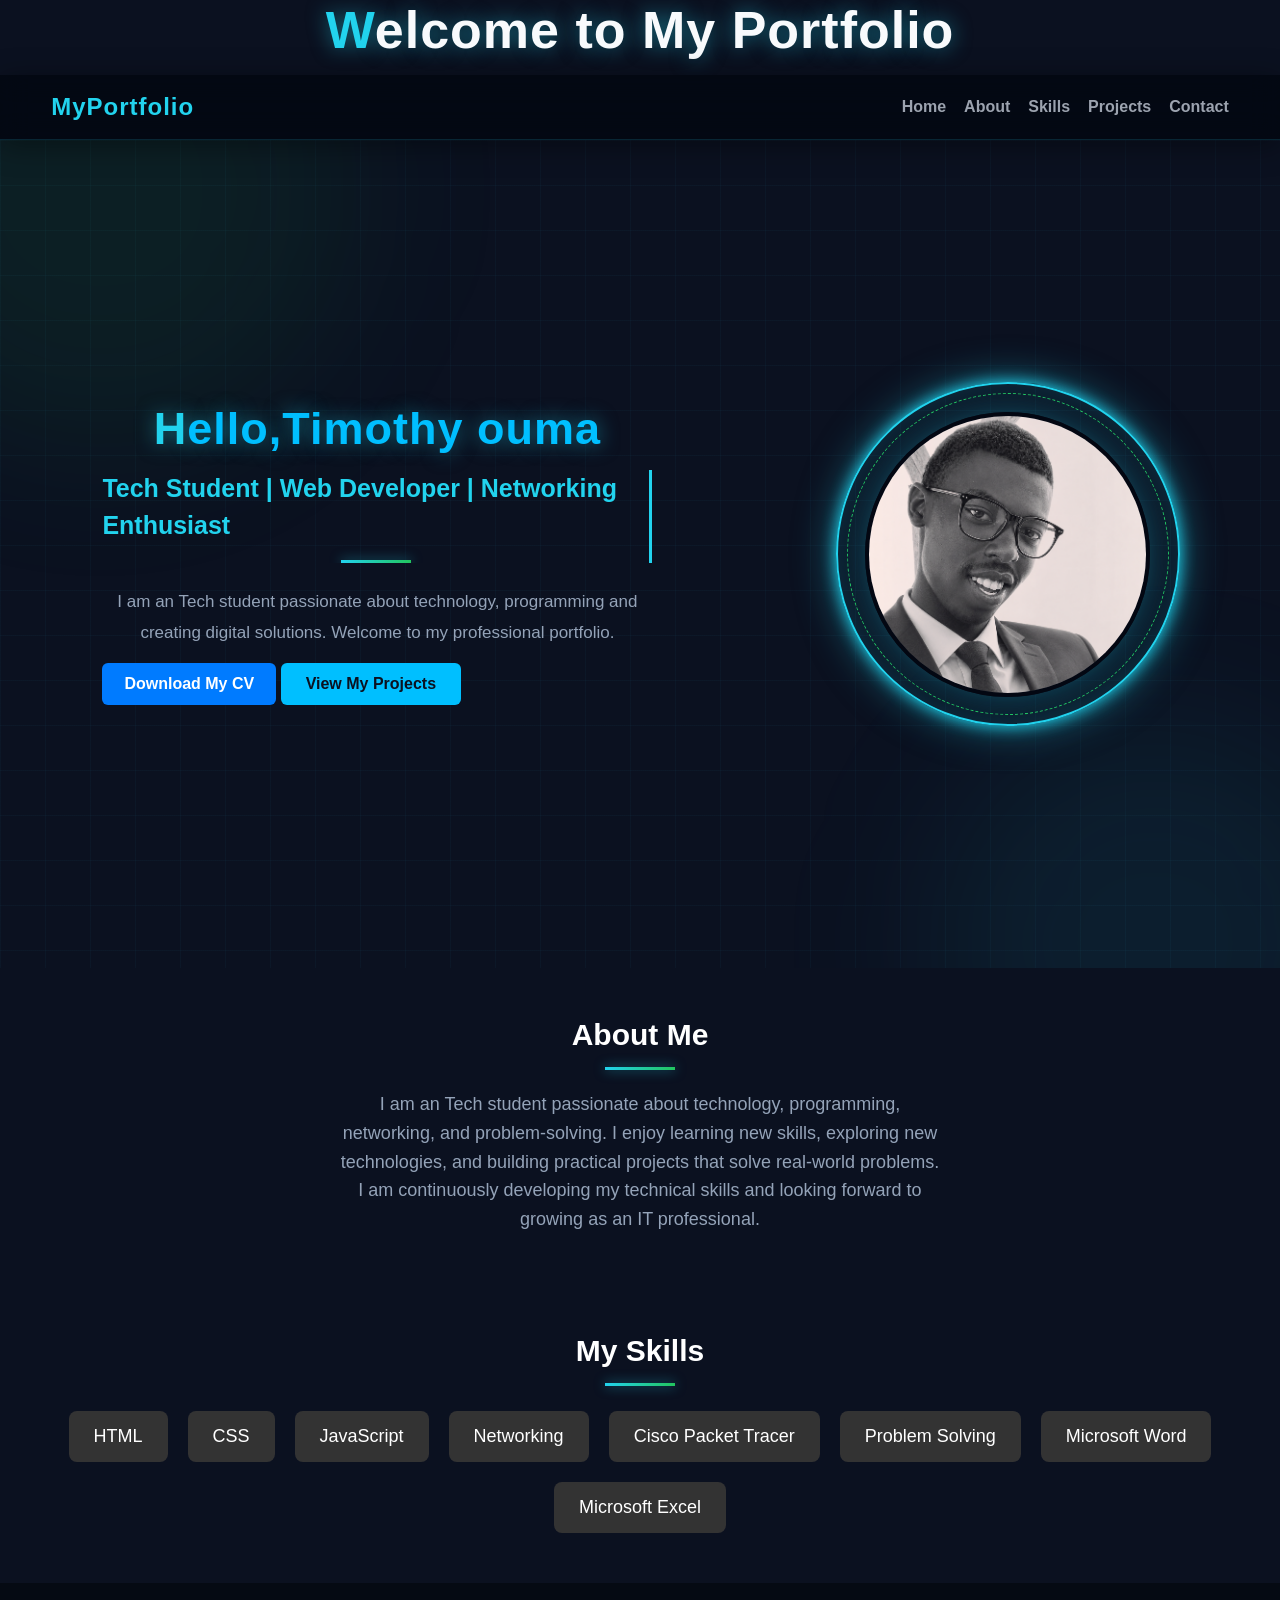
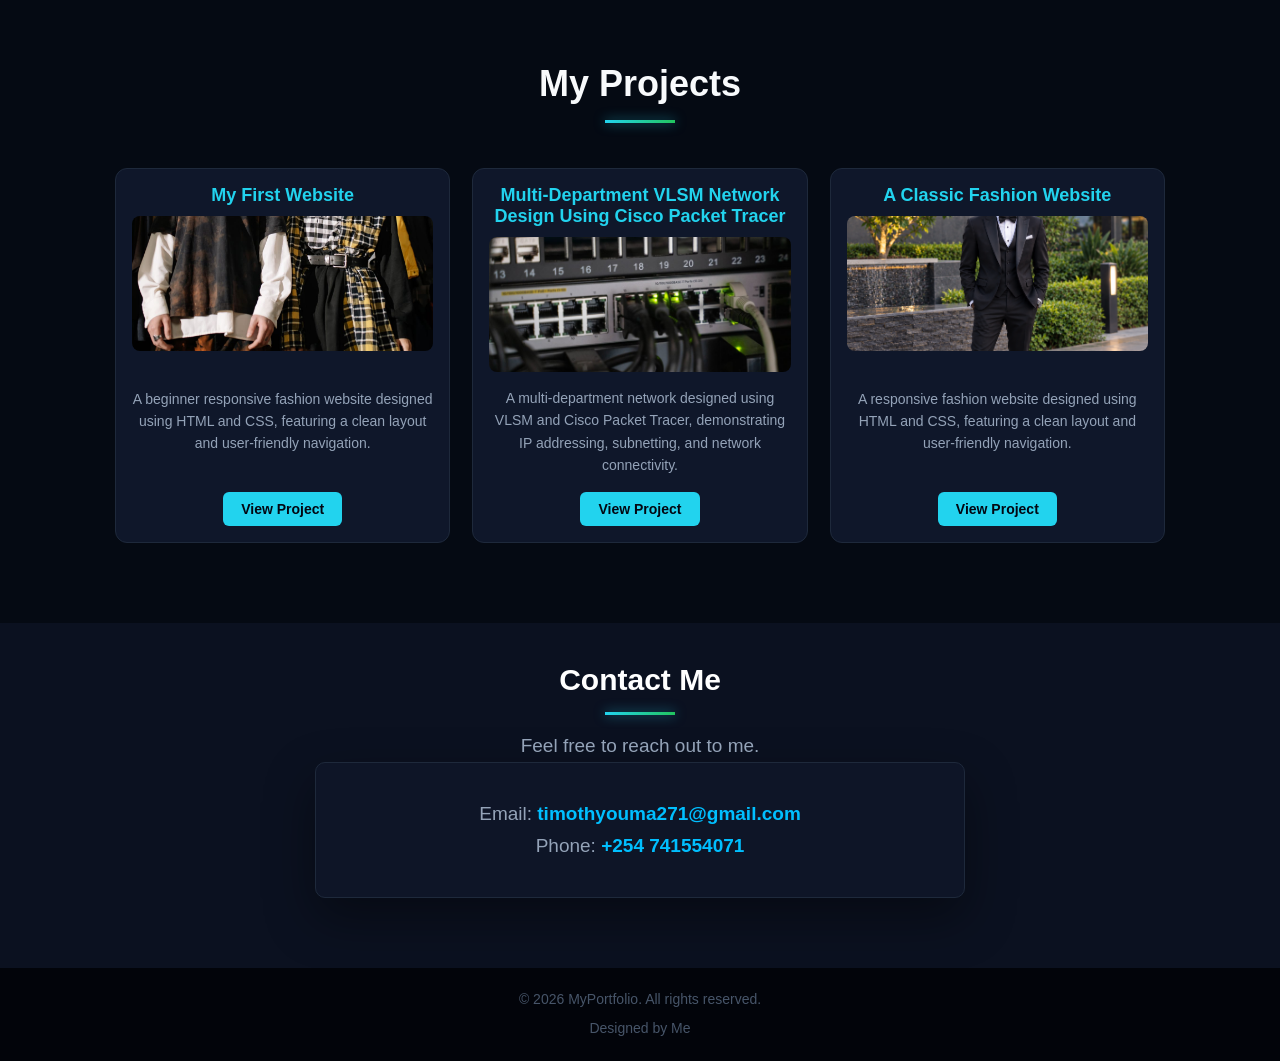
==== commit 901d2429: "Update portfolio homepage" ====
--- a/index.html
+++ b/index.html
@@ -9,7 +9,7 @@
 <body>
 
     <h1>Welcome to My Portfolio</h1>
-    <p>Hello! I am an IT student.</p>
+    
    <body>
     <nav>
     <h2 class="logo">MyPortfolio</h2>
@@ -29,10 +29,10 @@
         <!-- Introduction -->
         <div class="hero-content">
             <h1>Hello,Timothy ouma </h1>
-            <h2 class="typing-text">IT Student | Web Developer | Networking Enthusiast </h2>
+            <h2 class="typing-text">Tech Student | Web Developer | Networking Enthusiast </h2>
         
             <p>
-                I am an IT student passionate about technology,
+                I am an Tech student passionate about technology,
                 programming and creating digital solutions.
                 Welcome to my professional portfolio.
             </p>
@@ -51,7 +51,7 @@
 <section id="about">
     <h2>About Me</h2>
     <p>
-        I am an IT student passionate about technology, programming,
+        I am an  Tech student passionate about technology, programming,
     networking, and problem-solving. I enjoy learning new skills,
     exploring new technologies, and building practical projects
     that solve real-world problems. I am continuously developing
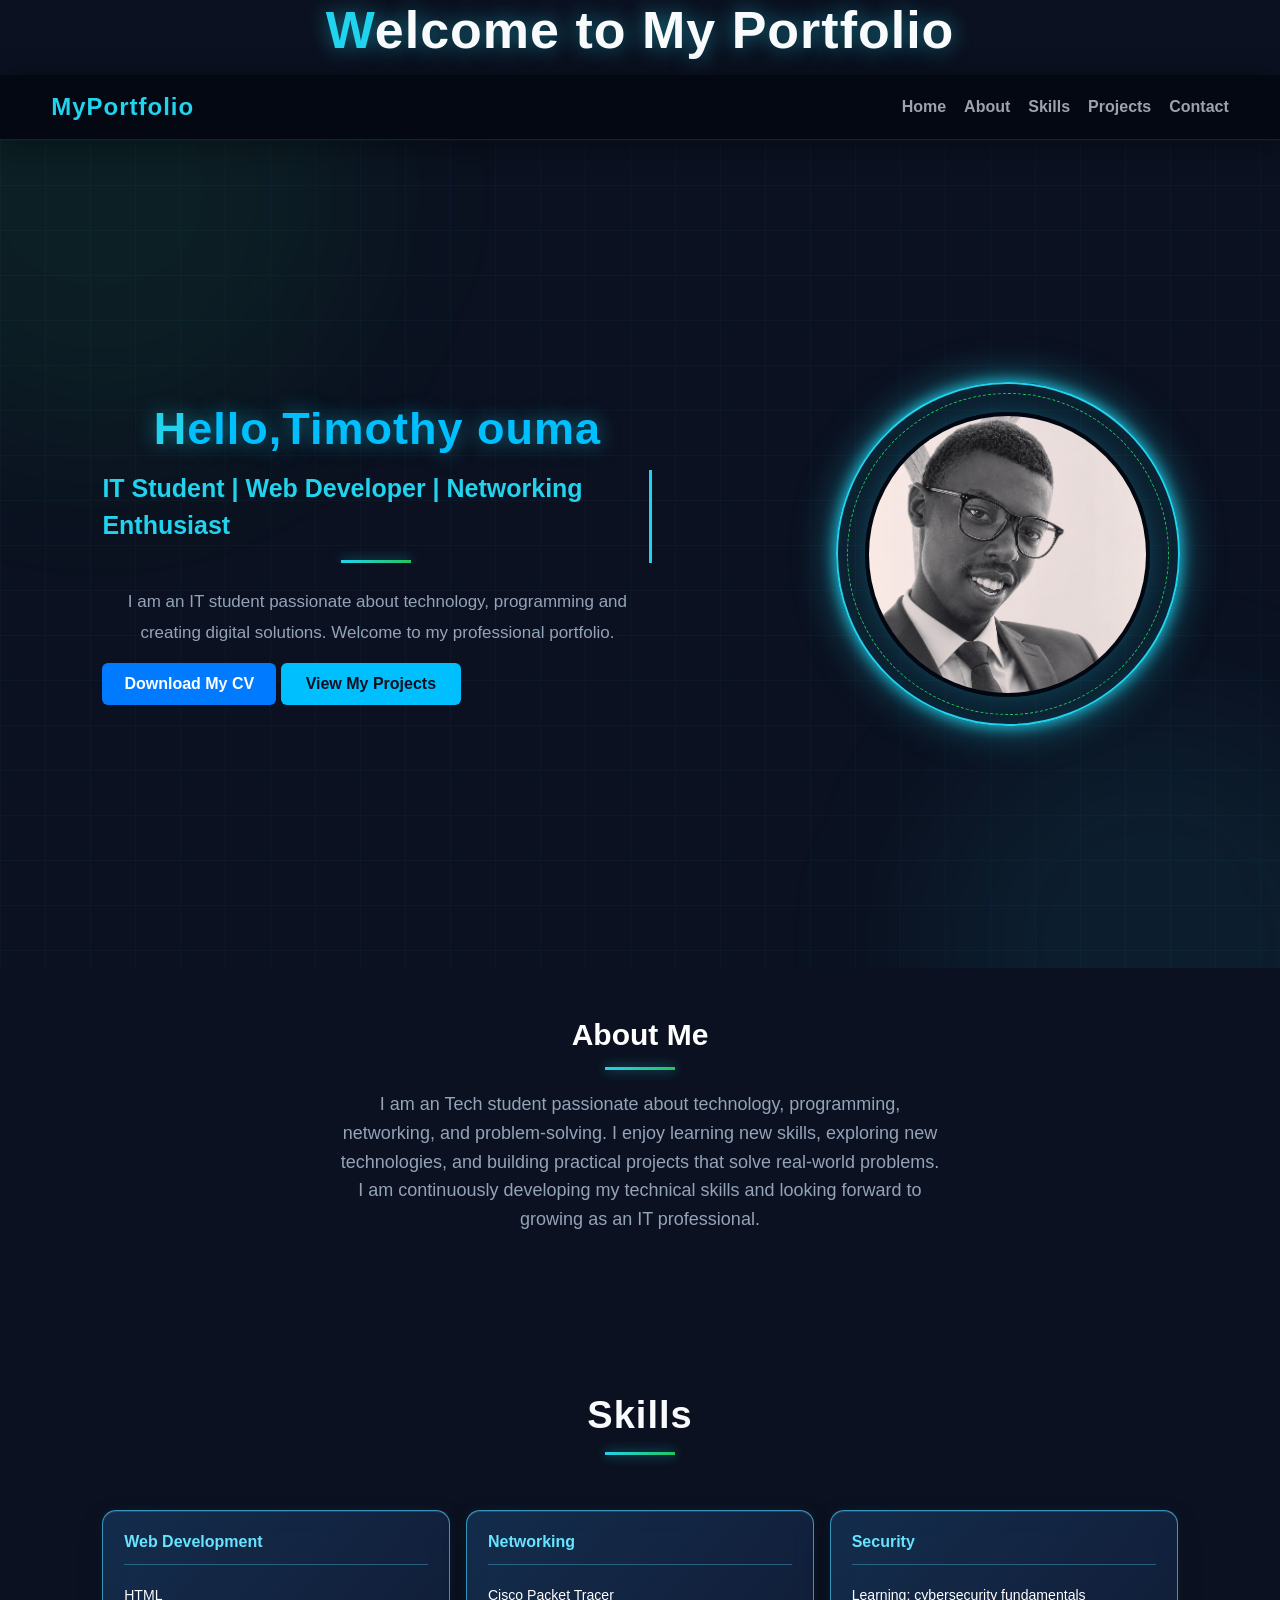
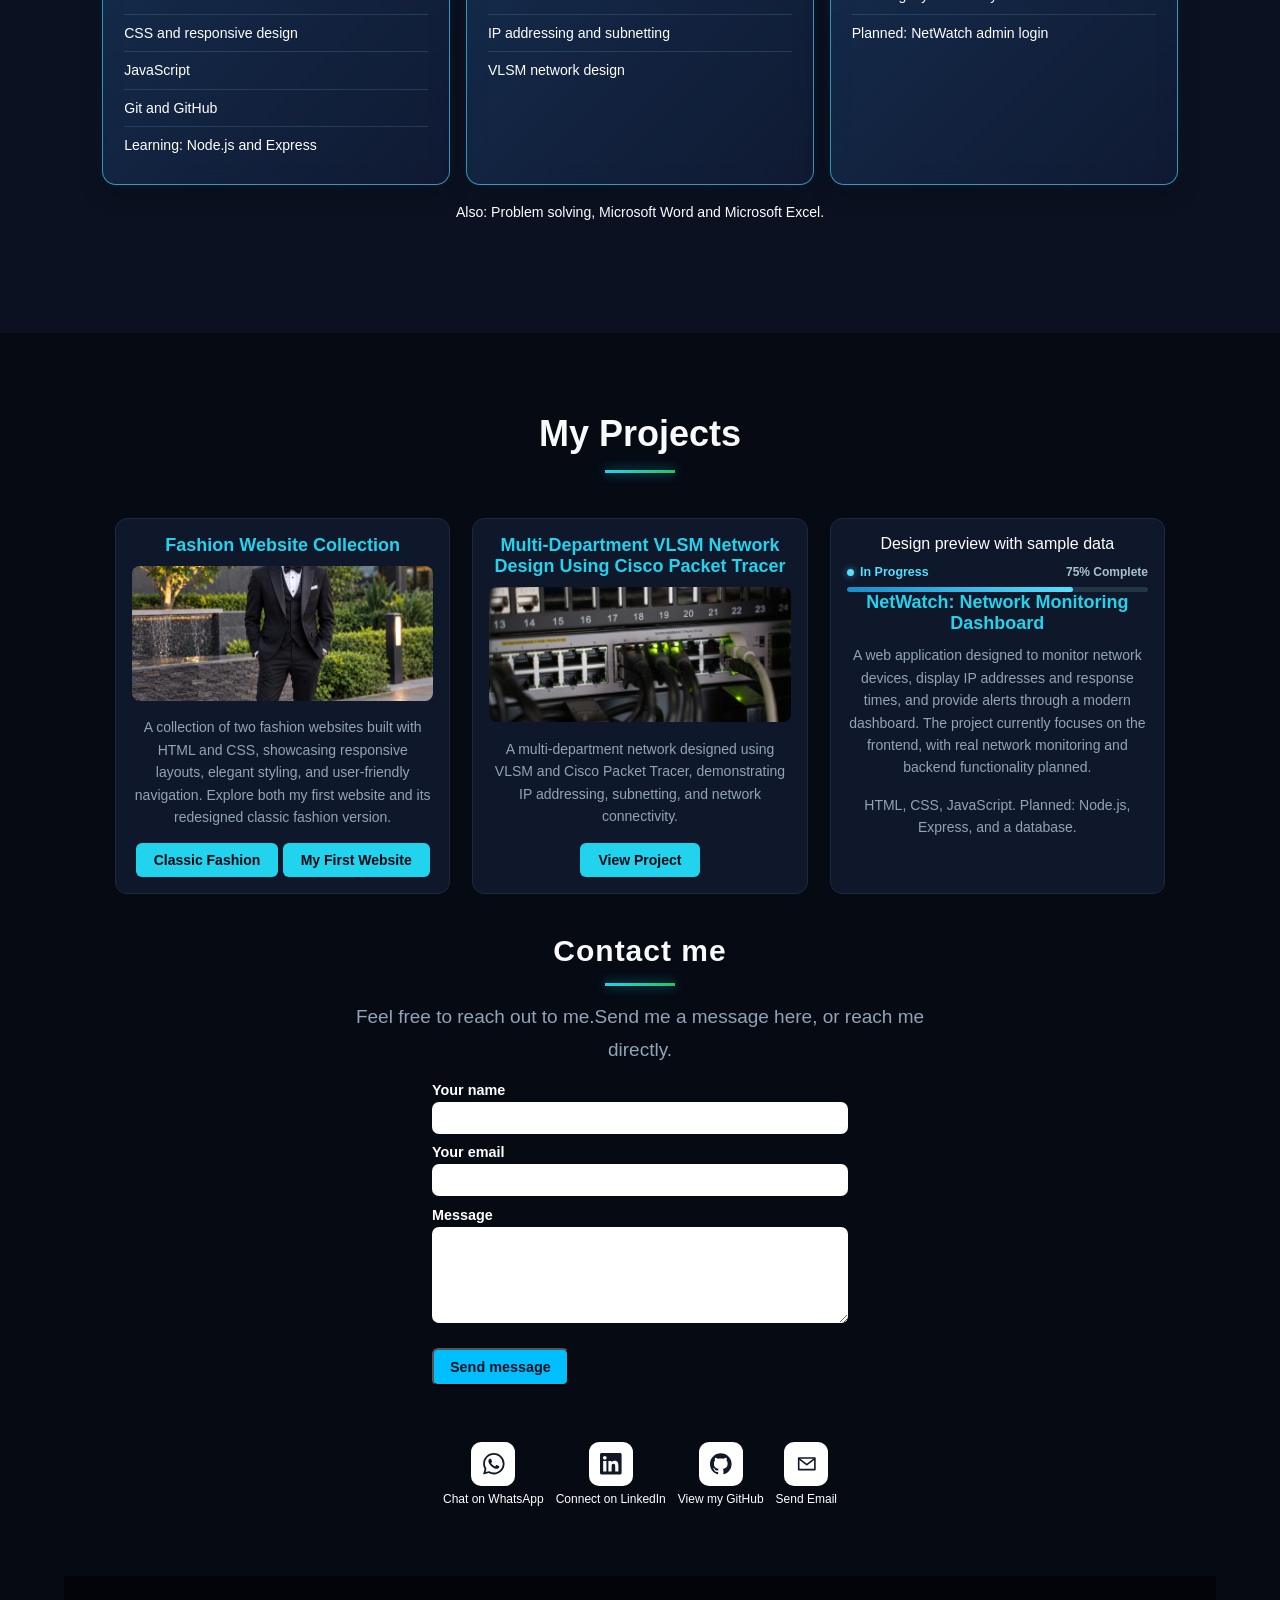
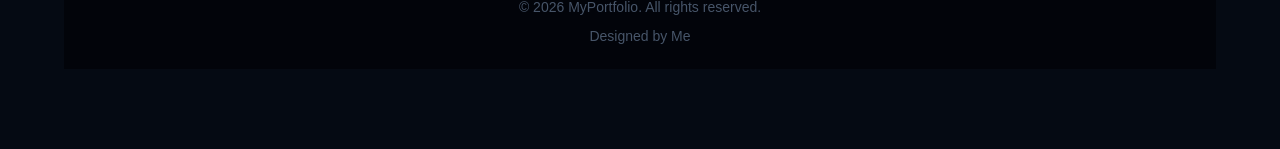
==== commit 22c508ae: "Update portfolio and add JavaScript" ====
--- a/index.html
+++ b/index.html
@@ -29,10 +29,10 @@
         <!-- Introduction -->
         <div class="hero-content">
             <h1>Hello,Timothy ouma </h1>
-            <h2 class="typing-text">Tech Student | Web Developer | Networking Enthusiast </h2>
+            <h2 class="typing-text">IT Student | Web Developer | Networking Enthusiast </h2>
         
             <p>
-                I am an Tech student passionate about technology,
+                I am an IT student passionate about technology,
                 programming and creating digital solutions.
                 Welcome to my professional portfolio.
             </p>
@@ -45,7 +45,7 @@
         </div>
         <!-- Profile Photo -->
         <div class="hero-image">
-            <img src="images\file_00000000b02472439d259e1b791b7299.png" alt="My Profile Photo">
+            <img src="images\profile photo.png" alt="My Profile Photo">
         </div>
     </section>
 <section id="about">
@@ -58,20 +58,47 @@
     my technical skills and looking forward to growing as an IT professional. 
     </p>
 </section>
-<section id="skills">
-    <h2>My Skills</h2>
-    <div class="skills-container">
-        <div class="skill">HTML</div>
-        <div class="skill">CSS</div>
-        <div class="skill">JavaScript</div>
-        <div class="skill">Networking</div>
-        <div class="skill">Cisco Packet Tracer</div>
-        <div class="skill">Problem Solving</div>
-        <div class="skill">Microsoft Word</div>
-        <div class="skill">Microsoft Excel</div>
-        
-    </div>
+
+<section class="section" id="skills">
+  <div class="wrap">
+    <h2>Skills</h2>
+
+    <div class="skills">
+      <div class="skill-group">
+        <h3>Web Development</h3>
+        <ul>
+          <li>HTML</li>
+          <li>CSS and responsive design</li>
+          <li>JavaScript</li>
+          <li>Git and GitHub</li>
+          <li><span class="note">Learning: Node.js and Express</span></li>
+        </ul>
+      </div>
+
+      <div class="skill-group">
+        <h3>Networking</h3>
+        <ul>
+          <li>Cisco Packet Tracer</li>
+          <li>IP addressing and subnetting</li>
+          <li>VLSM network design</li>
+        </ul>
+      </div>
+
+      <div class="skill-group">
+        <h3>Security</h3>
+        <ul>
+          <li><span class="note">Learning: cybersecurity fundamentals</span></li>
+          <li><span class="note">Planned: NetWatch admin login</span></li>
+        </ul>
+      </div>
+    </div>
+
+    <p class="also">
+      Also: Problem solving, Microsoft Word and Microsoft Excel.
+    </p>
+  </div>
 </section>
+
 <section id="projects">
 
     <h2>My Projects</h2>
@@ -79,27 +106,40 @@
     <div class="projects-container">
 
         <!-- Project 1 -->
-        <div class="project-card">
-
-            <h3>My First Website</h3>
-
-            <img src="images\fashion  p.jpeg"
-                 alt="Fashion Website">
-
-            <p>
-                A beginner responsive fashion website designed using HTML
-                and CSS, featuring a clean layout and user-friendly navigation.
-            </p>
-
-            <a href="fashion.html"
-               class="project-button"
-               target="_blank">
-                View Project
-            </a>
-
-        </div>
-
-
+         
+<div class="project-card">
+
+    <h3>Fashion Website Collection</h3>
+
+    <img src="images/tim tuxedo.png"
+         alt="Classic fashion website featuring formal menswear">
+
+    <p>
+        A collection of two fashion websites built with HTML and CSS,
+        showcasing responsive layouts, elegant styling, and user-friendly
+        navigation. Explore both my first website and its redesigned
+        classic fashion version.
+    </p>
+
+    <div class="project-links">
+        <a href="projects/fashion renovated.html"
+           class="project-button"
+           target="_blank"
+           rel="noopener noreferrer">
+            Classic Fashion
+        </a>
+
+        <a href="fashion.html"
+           class="project-button"
+           target="_blank"
+           rel="noopener noreferrer">
+            My First Website
+        </a>
+    </div>
+
+</div>
+
+        
         <!-- Project 2 -->
         <div class="project-card">
 
@@ -124,46 +164,119 @@
 
 
         <!-- Project 3 -->
-        <div class="project-card">
-
-            <h3>A Classic Fashion Website</h3>
-
-            <img src="images\tim tuxedo.png"
-                 alt="Classic Fashion Website">
-
-            <p>
-                A responsive fashion website designed using HTML and CSS,
-                featuring a clean layout and user-friendly navigation.
-            </p>
-
-            <a href="projects\fashion renovated.html"
-               class="project-button"
-               target="_blank">
-                View Project
-            </a>
-
-        </div>
-
-    </div>
-
-</section>
-<section id="contact">
-    <h2>Contact Me</h2>
-    <p>Feel free to reach out to me.</p>    
-<div class="contact-info">
-    <p>
-        Email:
-        <a href="mailto:timothyouma271@gmail.com">
-            timothyouma271@gmail.com
-        </a>
-    </p>
-    <p>
-        Phone:
-        <a href="tel:+254741554071">
-            +254 741554071
-        </a>
-    </p>
+         
+<!-- NetWatch Project Card -->
+    <!-- Dashboard Preview -->
+     <div class="project-card">
+        
+<!-- NetWatch Project Card -->
+
+
+    <!-- Dashboard Preview -->
+    <div
+        class="nw-preview"
+        role="img"
+        aria-label="NetWatch dashboard design preview showing sample network devices and response times"
+    >
+
+        <div class="cap">
+            Design preview with sample data
+        </div>
+    </div>
+
+    <!-- Project Information -->
+    <div class="project-info">
+        <!-- NetWatch Project Progress -->
+     <div class="nw-project-progress">
+     <div class="nw-progress-info">
+        <span class="nw-progress-label">
+            <span class="nw-progress-dot"></span>
+            In Progress
+        </span>
+
+        <span class="nw-progress-percent">75% Complete</span>
+    </div>
+
+    <div class="nw-progress-track">
+        <div class="nw-progress-fill"></div>
+    </div>
+
+
+        <h3>NetWatch: Network Monitoring Dashboard</h3>
+
+        <p>
+            A web application designed to monitor network devices,
+            display IP addresses and response times, and provide
+            alerts through a modern dashboard. The project currently
+            focuses on the frontend, with real network monitoring
+            and backend functionality planned.
+        </p>
+
+        <p class="tools">
+            HTML, CSS, JavaScript.
+            Planned: Node.js, Express, and a database.
+        </p>
+        
+
 </div>
+
+        
+    </div>
+
+
+     </div>
+
+    </div>  
+<section class="section contact" id="contact">
+  <div class="wrap">
+    <h2>Contact me</h2>
+    <p> Feel free to reach out to me.Send me a message here, or reach me directly.</p>
+
+    <div class="contact-grid">
+      <!-- Message form (Formspree) -->
+     <form id="contact-form" class="contact-form" action="https://formspree.io/f/xljgzejb" method="POST">
+    <label for="name">Your name</label>
+    <input id="name" name="name" type="text" autocomplete="name" required>
+
+    <label for="email">Your email</label>
+    <input id="email" name="email" type="email" autocomplete="email" required>
+
+    <label for="message">Message</label>
+    <textarea id="message" name="message" rows="5" required></textarea>
+
+    <button class="btn btn-primary" type="submit">Send message</button>
+
+    <p id="form-status" class="form-status" role="status" aria-live="polite"></p>
+</form>
+      <!-- Links with icons -->
+      <ul class="contact-list">
+        <li>
+          <a href="https://wa.me/254741554071?text=Hi%20Timothy%2C%20I%20saw%20your%20portfolio" target="_blank" rel="noopener">
+            <span class="icon"><svg viewBox="0 0 24 24" aria-hidden="true"><path d="M17.472 14.382c-.297-.149-1.758-.867-2.03-.967-.273-.099-.471-.148-.67.15-.197.297-.767.966-.94 1.164-.173.199-.347.223-.644.075-.297-.15-1.255-.463-2.39-1.475-.883-.788-1.48-1.761-1.653-2.059-.173-.297-.018-.458.13-.606.134-.133.298-.347.446-.52.149-.174.198-.298.298-.497.099-.198.05-.371-.025-.52-.075-.149-.669-1.612-.916-2.207-.242-.579-.487-.5-.669-.51-.173-.008-.371-.01-.57-.01-.198 0-.52.074-.792.372-.272.297-1.04 1.016-1.04 2.479 0 1.462 1.065 2.875 1.213 3.074.149.198 2.096 3.2 5.077 4.487.709.306 1.262.489 1.694.625.712.227 1.36.195 1.871.118.571-.085 1.758-.719 2.006-1.413.248-.694.248-1.289.173-1.413-.074-.124-.272-.198-.57-.347m-5.421 7.403h-.004a9.87 9.87 0 01-5.031-1.378l-.361-.214-3.741.982.998-3.648-.235-.374a9.86 9.86 0 01-1.51-5.26c.001-5.45 4.436-9.884 9.888-9.884 2.64 0 5.122 1.03 6.988 2.898a9.825 9.825 0 012.893 6.994c-.003 5.45-4.437 9.884-9.885 9.884m8.413-18.297A11.815 11.815 0 0012.05 0C5.495 0 .16 5.335.157 11.892c0 2.096.547 4.142 1.588 5.945L.057 24l6.305-1.654a11.882 11.882 0 005.683 1.448h.005c6.554 0 11.89-5.335 11.893-11.893a11.821 11.821 0 00-3.48-8.413z"/></svg></span>
+            <span>Chat on WhatsApp</span>
+          </a>
+        </li>
+        <li>
+          <a href="https://www.linkedin.com/in/YOUR-LINKEDIN-NAME" target="_blank" rel="noopener">
+            <span class="icon"><svg viewBox="0 0 24 24" aria-hidden="true"><path d="M20.447 20.452h-3.554v-5.569c0-1.328-.027-3.037-1.852-3.037-1.853 0-2.136 1.445-2.136 2.939v5.667H9.351V9h3.414v1.561h.046c.477-.9 1.637-1.85 3.37-1.85 3.601 0 4.267 2.37 4.267 5.455v6.286zM5.337 7.433c-1.144 0-2.063-.926-2.063-2.065 0-1.138.92-2.063 2.063-2.063 1.14 0 2.064.925 2.064 2.063 0 1.139-.925 2.065-2.064 2.065zm1.782 13.019H3.555V9h3.564v11.452zM22.225 0H1.771C.792 0 0 .774 0 1.729v20.542C0 23.227.792 24 1.771 24h20.451C23.2 24 24 23.227 24 22.271V1.729C24 .774 23.2 0 22.222 0h.003z"/></svg></span>
+            <span>Connect on LinkedIn</span>
+          </a>
+        </li>
+        <li>
+          <a href="https://github.com/timothyouma271-png" target="_blank" rel="noopener">
+            <span class="icon"><svg viewBox="0 0 24 24" aria-hidden="true"><path d="M12 .297c-6.63 0-12 5.373-12 12 0 5.303 3.438 9.8 8.205 11.385.6.113.82-.258.82-.577 0-.285-.01-1.04-.015-2.04-3.338.724-4.042-1.61-4.042-1.61C4.422 18.07 3.633 17.7 3.633 17.7c-1.087-.744.084-.729.084-.729 1.205.084 1.838 1.236 1.838 1.236 1.07 1.835 2.809 1.305 3.495.998.108-.776.417-1.305.76-1.605-2.665-.3-5.466-1.332-5.466-5.93 0-1.31.465-2.38 1.235-3.22-.135-.303-.54-1.523.105-3.176 0 0 1.005-.322 3.3 1.23.96-.267 1.98-.399 3-.405 1.02.006 2.04.138 3 .405 2.28-1.552 3.285-1.23 3.285-1.23.645 1.653.24 2.873.12 3.176.765.84 1.23 1.91 1.23 3.22 0 4.61-2.805 5.625-5.475 5.92.42.36.81 1.096.81 2.22 0 1.606-.015 2.896-.015 3.286 0 .315.21.69.825.57C20.565 22.092 24 17.592 24 12.297c0-6.627-5.373-12-12-12"/></svg></span>
+            <span>View my GitHub</span>
+          </a>
+        </li>
+        <li>
+          <a href="mailto:timothyouma271@gmail.com">
+            <span class="icon"><svg viewBox="0 0 24 24" aria-hidden="true" class="stroke"><path d="M3 5.5h18v13H3z"/><path d="M3.5 6.5l8.5 6.5 8.5-6.5"/></svg></span>
+            <span>Send Email</span>
+          </a>
+        </li>
+      </ul>
+    </div>
+  </div>
 </section>
 <footer>
     <p>&copy; 2026 MyPortfolio. All rights reserved.</p>
--- a/style.css
+++ b/style.css
@@ -317,38 +317,125 @@
     max-width: 600px;
     margin: auto;
 }
-/* Skills Section */
-#skills {
-    padding: 50px;
-    text-align: center;
-    color: white;
-}
-#skills h2 {
-    font-size: 30px;
-    margin-bottom: 25px;
-}
-.skills-container {
-    display: flex;
-    justify-content: center;
-    gap: 20px;
-    flex-wrap: wrap;
-}
-.skill {
-    background-color: #333;
-    padding: 15px 25px;
-    border-radius: 8px;
-    font-size: 18px;
-    transition: transform 0.3s ease, box-shadow 0.3s ease;
-cursor: pointer;
-}
-.skill:hover {
-    transform: translateY(-5px) scale(1.05);
-    box-shadow: 0 6px 15px rgba(0, 0, 0, 0.2);
-}
+
+/* SKILLS SECTION*/
+
+.skills {
+    display: grid;
+    grid-template-columns: repeat(3, minmax(0, 1fr));
+    gap: 1rem;
+    align-items: stretch;
+    width: 100%;
+}
+
+/*GLASS SKILL CONTAINERS*/
+
+.skill-group {
+    min-width: 0;
+    box-sizing: border-box;
+    padding: 1.25rem 1.3rem;
+
+    /* Visible blue glass with violet tint */
+    background: linear-gradient(
+        135deg,
+        rgba(30, 75, 125, 0.48),
+        rgba(25, 40, 80, 0.38)
+    );
+
+    /* Cyan glass outline */
+    border: 1px solid rgba(77, 210, 255, 0.65);
+    border-radius: 14px;
+
+    /* Glass depth and subtle glow */
+    box-shadow:
+        inset 0 1px 0 rgba(255, 255, 255, 0.12),
+        0 8px 24px rgba(0, 0, 0, 0.2),
+        0 0 12px rgba(0, 195, 255, 0.08);
+
+    -webkit-backdrop-filter: blur(12px);
+    backdrop-filter: blur(12px);
+
+    overflow-wrap: anywhere;
+
+    transition:
+        background 0.25s ease,
+        border-color 0.25s ease,
+        transform 0.25s ease,
+        box-shadow 0.25s ease;
+}
+
+/* Glass hover effect */
+.skill-group:hover {
+    background: linear-gradient(
+        135deg,
+        rgba(35, 105, 160, 0.58),
+        rgba(55, 55, 120, 0.46)
+    );
+
+    border-color: #55dfff;
+    transform: translateY(-3px);
+
+    box-shadow:
+        inset 0 1px 0 rgba(255, 255, 255, 0.18),
+        0 10px 28px rgba(0, 0, 0, 0.25),
+        0 0 20px rgba(0, 195, 255, 0.2);
+}
+
+/*SKILL CATEGORY HEADINGS*/
+
+.skill-group h3 {
+    margin: 0 0 0.8rem;
+    padding-bottom: 0.65rem;
+
+    color: #67e3ff;
+    font-size: 1rem;
+    font-weight: 650;
+    line-height: 1.4;
+
+    border-bottom: 1px solid rgba(77, 210, 255, 0.35);
+}
+
+/*SKILL LISTS*/
+
+.skill-group ul {
+    list-style: none;
+    margin: 0;
+    padding: 0;
+}
+
+/* Individual skills */
+.skill-group li {
+    padding: 0.48rem 0;
+
+    border-top: 1px solid rgba(120, 180, 220, 0.2);
+
+    font-size: 0.88rem;
+    line-height: 1.5;
+
+    overflow-wrap: anywhere;
+}
+
+/* Remove separator above first skill */
+.skill-group li:first-child {
+    border-top: 0;
+}
+
+/* Learning and development notes */
+.skill-group .note {
+    color: var(--slate);
+    font-size: 0.88rem;
+    line-height: 1.5;
+}
+
+.also {
+    margin: 1rem 0 0;
+
+    color: var(--slate);
+    font-size: 0.88rem;
+    line-height: 1.6;
+}
+
 /* Projects Section */
-/* =========================
-   PROJECTS SECTION
-========================= */
 
 #projects {
     padding: 80px 5%;
@@ -374,9 +461,7 @@
     gap: 22px;
 }
 
-/* =========================
-   PROJECT CARD
-========================= */
+/*PROJECT CARD*/
 
 .project-card {
     width: 100%;
@@ -407,9 +492,7 @@
         0 0 20px rgba(34, 211, 238, 0.15);
 }
 
-/* =========================
-   PROJECT IMAGE
-========================= */
+/*PROJECT IMAGE*/
 
 .project-card img {
     width: 100%;
@@ -428,9 +511,7 @@
     transform: scale(1.03);
 }
 
-/* =========================
-   PROJECT TITLE
-========================= */
+/* PROJECT TITLE*/
 
 .project-card h3 {
     font-size: 18px;
@@ -439,9 +520,7 @@
     margin-bottom: 10px;
 }
 
-/* =========================
-   PROJECT DESCRIPTION
-========================= */
+/*PROJECT DESCRIPTION*/
 
 .project-card p {
     color: #94a3b8;
@@ -452,9 +531,7 @@
     margin-bottom: 15px;
 }
 
-/* =========================
-   PROJECT BUTTON
-========================= */
+/*PROJECT BUTTON*/
 
 .project-card .project-button {
     margin-top: auto;
@@ -621,10 +698,8 @@
     font-size: 14px;
     color: #475569;
 }
-/* =====================================================
-   TABLET RESPONSIVE DESIGN
-   Screens: 769px - 1024px
-   ===================================================== */
+/*TABLET RESPONSIVE DESIGN
+   Screens: 769px - 1024px */
 
 @media (max-width: 1024px) {
 
@@ -717,8 +792,7 @@
 }
 
 
-/* 
-   MOBILE RESPONSIVE DESIGN
+/*MOBILE RESPONSIVE DESIGN
    Screens: 768px and below
    */
 
@@ -880,13 +954,43 @@
     footer {
         padding: 30px 15px;
     }
+    /*skills section*/
+    @media (max-width: 600px) {
+    .skills {
+        grid-template-columns: repeat(3, minmax(0, 1fr));
+        gap: 0.5rem;
+    }
+
+    .skill-group {
+        padding: 0.8rem 0.65rem;
+        border-radius: 8px;
+    }
+
+    .skill-group h3 {
+        font-size: 0.95rem;
+        margin-bottom: 0.5rem;
+    }
+
+    .skill-group li {
+        font-size: 0.82rem;
+        line-height: 1.35;
+        padding: 0.35rem 0;
+    }
+
+    .skill-group .note {
+        font-size: 0.8rem;
+    }
+
+    .also {
+        font-size: 0.82rem;
+    }
+}
 }
 
 
 /* 
    SMALL PHONES
-   Screens: 480px and below
-    */
+   Screens: 480px and below*/
 
 @media (max-width: 480px) {
 
@@ -1014,35 +1118,11 @@
         margin: 5px 0 0;
         text-align: center;
     }
-
-
-    /* CONTACT */
-    .contact-info {
-        padding: 22px 14px;
-    }
-
-    .contact-info p {
-        font-size: 14px;
-    }
-
-
+ 
     /* FOOTER */
     footer p {
         font-size: 13px;
     }
-}
-#contactBtn {
-    background-color: #00bfff;
-    color: white;
-    padding: 12px 25px;
-    border: none;
-    border-radius: 5px;
-    font-size: 16px;
-    cursor: pointer;
-}
-
-#contactBtn:hover {
-    background-color: #008ecc;
 }
 .cv-button {
     display: inline-block;
@@ -1183,7 +1263,6 @@
     }
 }
 
-
 /* Blinking cursor */
 @keyframes cursorBlink {
 
@@ -1191,8 +1270,6 @@
         border-color: transparent;
     }
 }
-
-
 
    /*TABLET */
 @media (max-width: 768px) {
@@ -1206,11 +1283,7 @@
 
 }
 
-
-
   /*  PHONE*/
-    
-
 @media (max-width: 480px) {
 
     .typing-text {
@@ -1243,4 +1316,460 @@
 
     }
 
+}
+
+   /* CONTACT SECTION */
+
+.contact {
+    display: flex;
+    flex-direction: column;
+    align-items: center;
+    text-align: center;
+}
+
+.contact p {
+    max-width: 56ch;
+    margin: 0 auto 1rem;
+}
+
+/* Center the Contact Layout */
+.contact-grid {
+    display: grid;
+    grid-template-columns: minmax(0, 26rem);
+    justify-content: center;
+    justify-items: center;
+    width: 100%;
+    max-width: 30rem;
+    margin: 0 auto;
+    gap: 1.25rem;
+}
+
+  /* CONTACT FORM*/
+
+.contact-form {
+    width: 100%;
+    max-width: 26rem;
+    margin: 0 auto;
+    text-align: left;
+}
+
+.contact-form label {
+    display: block;
+    font-size: 0.9rem;
+    font-weight: 600;
+    margin: 0 0 0.25rem;
+}
+
+.contact-form input,
+.contact-form textarea {
+    display: block;
+    width: 100%;
+    box-sizing: border-box;
+    font: inherit;
+    font-size: 0.9rem;
+    color: #111827;
+    padding: 0.5rem 0.65rem;
+    margin-bottom: 0.65rem;
+    background: #ffffff;
+    border: 1px solid var(--line-strong);
+    border-radius: 7px;
+}
+
+.contact-form input:focus,
+.contact-form textarea:focus {
+    outline: 2px solid var(--cyan-bright);
+    outline-offset: 1px;
+    border-color: var(--cyan);
+}
+
+.contact-form textarea {
+    min-height: 5rem;
+    resize: vertical;
+}
+
+button.btn {
+    display: inline-block;
+    font: inherit;
+    font-size: 0.9rem;
+    font-weight: 600;
+    padding: 0.55rem 1rem;
+    cursor: pointer;
+}
+
+.form-status {
+    margin: 0.75rem 0 0;
+    font-weight: 500;
+    min-height: 1.25rem;
+}
+
+/* ==============================
+   CONTACT LINKS
+================================ */
+
+.contact-list {
+    display: flex;
+    flex-direction: row;
+    flex-wrap: nowrap;
+    justify-content: center;
+    align-items: flex-start;
+    gap: 0.75rem;
+    width: 100%;
+    max-width: 100%;
+    margin: 0 auto;
+    padding: 0;
+    list-style: none;
+    font-size: 0.75rem;
+}
+
+.contact-list li {
+    flex: 0 1 auto;
+    min-width: 0;
+}
+
+.contact-list li a {
+    display: flex;
+    flex-direction: column;
+    align-items: center;
+    justify-content: flex-start;
+    gap: 0.4rem;
+    color: var(--ink);
+    text-decoration: none;
+    text-align: center;
+    font-size: 0.75rem;
+}
+
+/* ==============================
+WHITE ICON BOXES */
+
+.contact-list .icon {
+    display: flex;
+    align-items: center;
+    justify-content: center;
+
+    width: 2.75rem;
+    height: 2.75rem;
+    flex: 0 0 2.75rem;
+    box-sizing: border-box;
+
+    margin: 0 auto;
+    background: #ffffff;
+    border: 1px solid var(--line-strong);
+    border-radius: 10px;
+    color: #111827;
+}
+
+/* Make SVG Icons Visible */
+.contact-list .icon svg {
+    display: block !important;
+    visibility: visible !important;
+    opacity: 1 !important;
+
+    width: 1.35rem;
+    height: 1.35rem;
+    max-width: 100%;
+    flex-shrink: 0;
+
+    color: #111827;
+    overflow: visible;
+}
+
+/* Filled Icons: WhatsApp, LinkedIn, GitHub */
+.contact-list .icon svg:not(.stroke) {
+    fill: #111827 !important;
+    stroke: none;
+}
+
+/* Ensure Paths of Filled Icons Are Visible */
+.contact-list .icon svg:not(.stroke) path {
+    fill: #111827 !important;
+    stroke: none;
+}
+
+/* Outline Icons: Email */
+.contact-list .icon svg.stroke {
+    fill: none !important;
+    stroke: #111827 !important;
+    stroke-width: 1.8;
+    stroke-linejoin: round;
+    stroke-linecap: round;
+}
+
+/* Hover Effect */
+.contact-list a:hover .icon {
+    background: var(--ink);
+    border-color: var(--ink);
+    color: #ffffff;
+}
+
+.contact-list a:hover .icon svg:not(.stroke),
+.contact-list a:hover .icon svg:not(.stroke) path {
+    fill: #ffffff !important;
+}
+
+.contact-list a:hover .icon svg.stroke {
+    fill: none !important;
+    stroke: #ffffff !important;
+}
+
+/* Link Hover */
+.contact-list a:hover span:last-child {
+    text-decoration: underline;
+    text-underline-offset: 3px;
+}
+
+/* Email Label */
+.contact-list li:last-child a > span:last-child {
+    white-space: nowrap;
+    font-size: 0.75rem;
+}
+
+/*rESPONSIVE LAYOUT*/
+
+@media (max-width: 600px) {
+    .contact-list {
+        flex-wrap: wrap;
+        gap: 0.85rem;
+    }
+
+    .contact-list li:last-child a > span:last-child {
+        white-space: normal;
+        overflow-wrap: anywhere;
+    }
+}
+
+/* Reduced Motion */
+@media (prefers-reduced-motion: reduce) {
+    .contact-list .icon {
+        transition: none;
+    }
+}
+
+
+
+
+/* Normal response times */
+.nw-preview .ok {
+    color: #4ee0a0;
+    font-size: 0.75rem;
+    font-weight: 600;
+    text-align: right;
+    white-space: nowrap;
+}
+
+
+/* Responsive text for smaller screens */
+
+.nw-project-progress {
+    width: 100%;
+    margin: 0.75rem 0;
+    font-family: "Segoe UI", Arial, sans-serif;
+}
+
+.nw-progress-info {
+    display: flex;
+    justify-content: space-between;
+    align-items: center;
+    gap: 0.5rem;
+    margin-bottom: 0.5rem;
+}
+
+.nw-progress-label {
+    display: inline-flex;
+    align-items: center;
+    gap: 0.4rem;
+    color: #55dfff;
+    font-size: 0.78rem;
+    font-weight: 600;
+}
+
+.nw-progress-dot {
+    width: 7px;
+    height: 7px;
+    background: #55dfff;
+    border-radius: 50%;
+    box-shadow: 0 0 7px rgba(85, 223, 255, 0.6);
+}
+
+.nw-progress-percent {
+    color: #a8c1d3;
+    font-size: 0.75rem;
+    font-weight: 600;
+}
+
+.nw-progress-track {
+    width: 100%;
+    height: 5px;
+    overflow: hidden;
+    background: #203747;
+    border-radius: 10px;
+}
+
+.nw-progress-fill {
+    width: 75%;
+    height: 100%;
+    background: linear-gradient(90deg, #168dce, #55dfff);
+    border-radius: inherit;
+}
+
+/*NETWATCH PREVIEW — RESPONSIVE TEXT */
+
+/* Smaller laptops */
+@media (max-width: 1024px) {
+    .nw-preview .name {
+        font-size: 0.76rem;
+    }
+
+    .nw-preview .row > span:nth-child(2) {
+        font-size: 0.7rem;
+        padding: 4px 5px;
+    }
+
+    .nw-preview .ok,
+    .nw-preview .warn {
+        font-size: 0.72rem;
+    }
+}
+
+/* Tablets */
+@media (max-width: 768px) {
+    .nw-preview .name {
+        font-size: 0.73rem;
+    }
+
+    .nw-preview .row > span:nth-child(2) {
+        font-size: 0.66rem;
+        padding: 3px 4px;
+    }
+
+    .nw-preview .ok,
+    .nw-preview .warn {
+        font-size: 0.7rem;
+    }
+}
+
+/* Mobile phones */
+@media (max-width: 480px) {
+    .nw-preview .name {
+        font-size: 0.7rem;
+    }
+
+    .nw-preview .row > span:nth-child(2) {
+        font-size: 0.62rem;
+        padding: 3px 4px;
+    }
+
+    .nw-preview .ok,
+    .nw-preview .warn {
+        font-size: 0.68rem;
+    }
+}
+
+/*SKILLS — RESPONSIVE DESIGN*/
+/* SMALL LAPTOPS — 1024px */
+@media (max-width: 1024px) {
+
+    .skills {
+        grid-template-columns: repeat(3, minmax(0, 1fr));
+        gap: 0.75rem;
+    }
+
+    .skill-group {
+        padding: 1rem;
+        border-radius: 12px;
+    }
+
+    .skill-group h3 {
+        font-size: 0.95rem;
+        margin-bottom: 0.65rem;
+        padding-bottom: 0.55rem;
+    }
+
+    .skill-group li {
+        padding: 0.4rem 0;
+        font-size: 0.82rem;
+        line-height: 1.45;
+    }
+
+    .skill-group .note {
+        font-size: 0.82rem;
+        line-height: 1.45;
+    }
+
+    .also {
+        margin-top: 0.85rem;
+        font-size: 0.85rem;
+    }
+}
+
+/* TABLETS — 768px */
+@media (max-width: 768px) {
+
+    .skills {
+        grid-template-columns: repeat(2, minmax(0, 1fr));
+        gap: 0.8rem;
+    }
+
+    .skill-group {
+        padding: 1rem;
+        border-radius: 12px;
+    }
+
+    .skill-group h3 {
+        font-size: 0.95rem;
+        margin-bottom: 0.65rem;
+        padding-bottom: 0.55rem;
+    }
+
+    .skill-group li {
+        padding: 0.42rem 0;
+        font-size: 0.84rem;
+        line-height: 1.45;
+    }
+
+    .skill-group .note {
+        font-size: 0.84rem;
+        line-height: 1.45;
+    }
+
+    .also {
+        margin-top: 0.9rem;
+        font-size: 0.86rem;
+    }
+}
+
+/* MOBILE PHONES — 480px */
+@media (max-width: 480px) {
+
+    .skills {
+        grid-template-columns: 1fr;
+        gap: 0.85rem;
+    }
+
+    .skill-group {
+        padding: 1rem;
+        border-radius: 12px;
+    }
+
+    .skill-group h3 {
+        font-size: 0.95rem;
+        margin-bottom: 0.65rem;
+        padding-bottom: 0.55rem;
+    }
+
+    .skill-group li {
+        padding: 0.45rem 0;
+        font-size: 0.86rem;
+        line-height: 1.5;
+    }
+
+    .skill-group .note {
+        font-size: 0.86rem;
+        line-height: 1.5;
+    }
+
+    .also {
+        margin-top: 0.85rem;
+        font-size: 0.86rem;
+        line-height: 1.6;
+    }
 }
